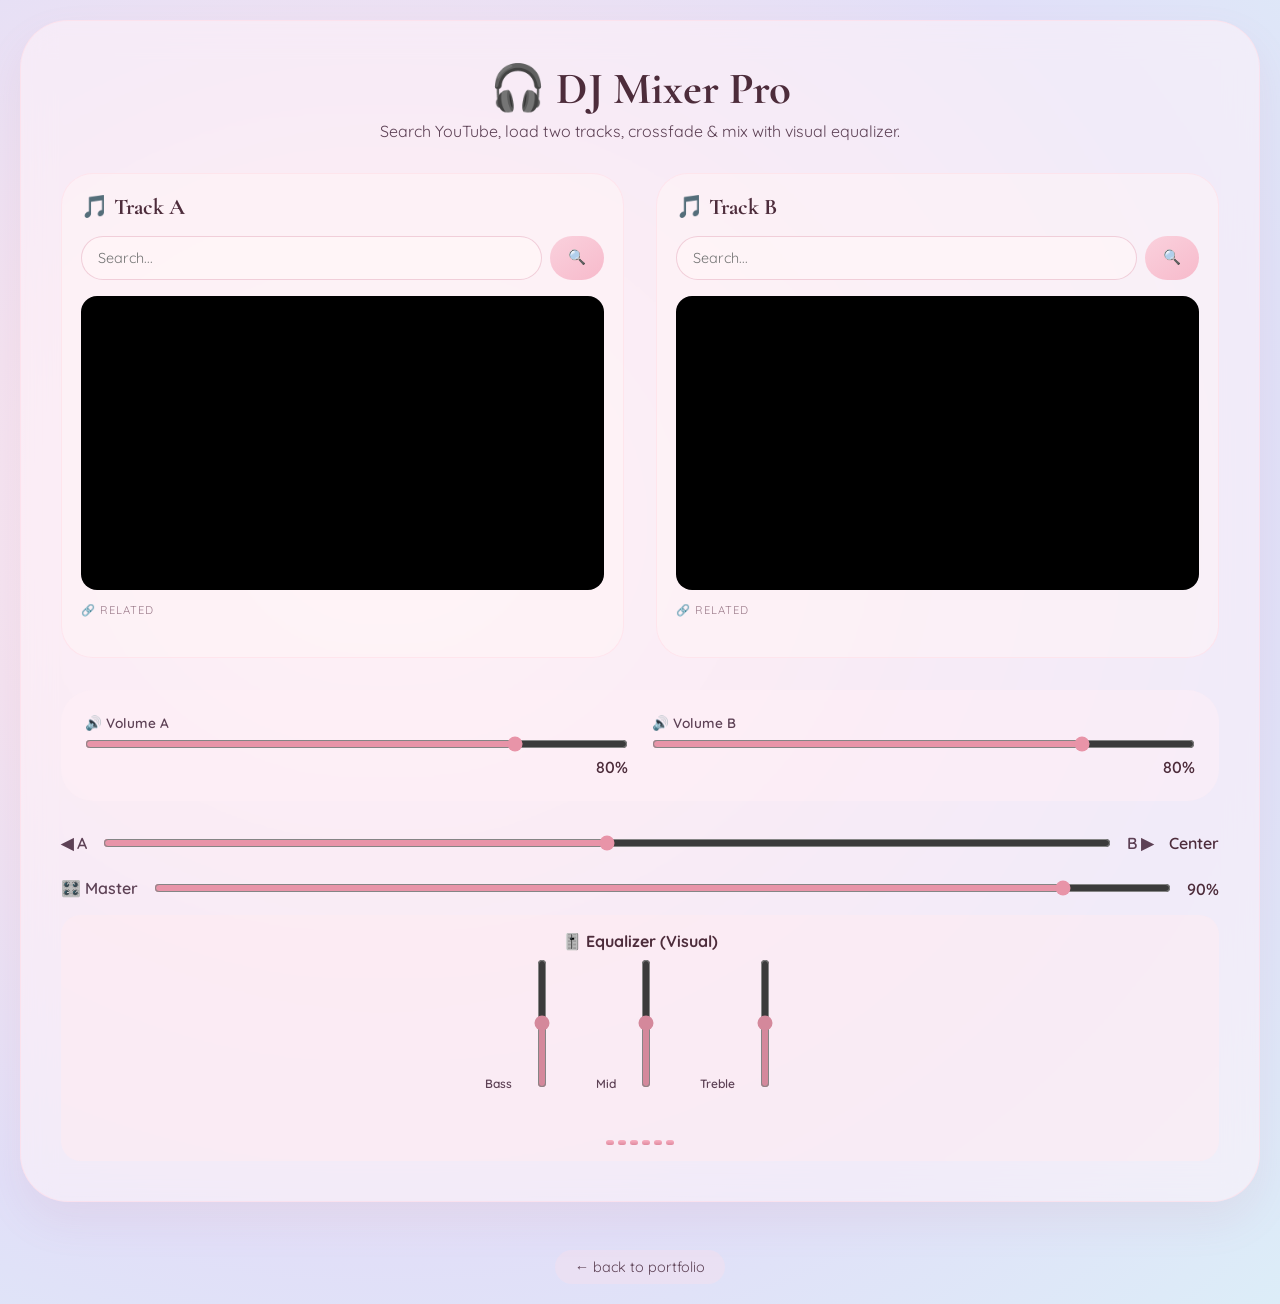
==== dj-mixer.html @ 62592d39 "Update dj-mixer.html" ====
<!DOCTYPE html>
<html lang="en">
<head>
    <meta charset="UTF-8">
    <meta name="viewport" content="width=device-width, initial-scale=1.0">
    <title>Shivam · DJ Mixer Pro</title>
    <link rel="preconnect" href="https://fonts.googleapis.com">
    <link rel="preconnect" href="https://fonts.gstatic.com" crossorigin>
    <link href="https://fonts.googleapis.com/css2?family=Cormorant+Garamond:ital,wght@0,400;0,500;0,600&family=Quicksand:wght@300;400;500;600;700&display=swap" rel="stylesheet">
    <style>
        :root {
            --text: #3a2330;
            --text-soft: #5d4155;
            --text-muted: #9b7b8a;
            --card-bg: rgba(255,245,250,0.55);
            --card-border: rgba(255,220,230,0.6);
            --font-serif: 'Cormorant Garamond', serif;
            --font-sans: 'Quicksand', sans-serif;
            --accent: #e894a8;
        }
        * { margin:0; padding:0; box-sizing:border-box; }
        body {
            font-family: var(--font-sans);
            background: radial-gradient(ellipse at 30% 40%, #ffeef4, #f3e2f0, #e1dff8, #dcedf8);
            min-height: 100vh;
            padding: 20px;
            display: flex;
            flex-direction: column;
            align-items: center;
            overflow-x: hidden;
        }
        .glass-card {
            background: var(--card-bg);
            border: 1px solid var(--card-border);
            backdrop-filter: blur(16px);
            -webkit-backdrop-filter: blur(16px);
            border-radius: 48px;
            box-shadow: 0 20px 40px rgba(200,130,150,0.1);
            padding: 2.5rem;
            width: 100%;
            max-width: 1300px;
            margin-bottom: 2rem;
        }
        h1 {
            font-family: var(--font-serif);
            font-size: 2.8rem;
            text-align: center;
            color: #4d2c3b;
            margin-bottom: 0.3rem;
        }
        .subtitle {
            text-align: center;
            color: var(--text-soft);
            margin-bottom: 2rem;
            font-size: 1rem;
        }

        .decks {
            display: grid;
            grid-template-columns: 1fr 1fr;
            gap: 2rem;
            margin-bottom: 2rem;
        }
        .deck {
            background: rgba(255,245,248,0.5);
            border: 1px solid rgba(255,220,230,0.6);
            border-radius: 32px;
            padding: 1.2rem;
            display: flex;
            flex-direction: column;
        }
        .deck h3 {
            font-family: var(--font-serif);
            font-size: 1.4rem;
            color: #4d2c3b;
            margin-bottom: 1rem;
        }

        .search-box {
            position: relative;
            display: flex;
            gap: 0.5rem;
            margin-bottom: 1rem;
        }
        .search-box input {
            flex: 1;
            padding: 12px 16px;
            border-radius: 30px;
            border: 1px solid rgba(220,150,170,0.4);
            background: rgba(255,245,248,0.7);
            font-family: var(--font-sans);
            font-size: 0.9rem;
            outline: none;
        }
        .search-box input:focus {
            border-color: var(--accent);
            box-shadow: 0 0 0 4px rgba(230,130,155,.1);
        }
        .btn-sm {
            padding: 12px 18px;
            border-radius: 30px;
            border: none;
            background: linear-gradient(145deg,#fad1dd,#f7bacb);
            color: #442433;
            font-family: var(--font-serif);
            font-weight: 500;
            font-size: 0.9rem;
            cursor: pointer;
            transition: 0.3s;
            white-space: nowrap;
        }
        .btn-sm:hover { background: linear-gradient(145deg,#fadce6,#f8c0d2); }

        .search-results {
            max-height: 300px;
            overflow-y: auto;
            background: rgba(255,250,252,0.9);
            border: 1px solid rgba(220,150,170,0.3);
            border-radius: 20px;
            margin-bottom: 1rem;
            display: none;
            padding: 0.5rem;
        }
        .result-item {
            display: flex;
            align-items: center;
            gap: 0.8rem;
            padding: 0.6rem;
            border-radius: 12px;
            cursor: pointer;
            transition: 0.2s;
        }
        .result-item:hover { background: rgba(255,210,225,0.5); }
        .result-item.active { background: rgba(255,180,200,0.4); border: 1px solid var(--accent); }
        .result-item img { width: 72px; height: 40px; border-radius: 8px; object-fit: cover; }
        .result-item .info { flex: 1; min-width: 0; }
        .result-item .title { font-size: 0.9rem; font-weight: 500; color: var(--text); white-space: nowrap; overflow: hidden; text-overflow: ellipsis; }
        .result-item .channel { font-size: 0.75rem; color: var(--text-muted); }

        .player-wrapper {
            position: relative;
            width: 100%;
            aspect-ratio: 16 / 9;
            border-radius: 16px;
            overflow: hidden;
            margin-bottom: 0.8rem;
            background: #000; /* placeholder while loading */
            min-height: 0; /* prevent flex blowout */
        }
        .player-wrapper iframe {
            width: 100%;
            height: 100%;
            border: none;
        }

        .related-label {
            font-size: 0.7rem;
            text-transform: uppercase;
            letter-spacing: 1px;
            color: var(--text-muted);
            margin-bottom: 0.3rem;
        }
        .related-scroll {
            display: flex;
            gap: 0.8rem;
            overflow-x: auto;
            padding-bottom: 0.5rem;
            margin-bottom: 0.5rem;
        }
        .related-item {
            flex: 0 0 auto;
            width: 100px;
            cursor: pointer;
            border-radius: 12px;
            overflow: hidden;
            background: rgba(255,245,248,0.6);
            border: 1px solid transparent;
            transition: 0.2s;
            text-align: center;
        }
        .related-item:hover { border-color: var(--accent); background: rgba(255,210,225,0.6); }
        .related-item img { width: 100%; height: 56px; object-fit: cover; }
        .related-item .rel-title {
            font-size: 0.7rem;
            font-weight: 500;
            color: var(--text);
            padding: 0.3rem;
            white-space: nowrap;
            overflow: hidden;
            text-overflow: ellipsis;
        }

        .controls-grid {
            display: grid;
            grid-template-columns: 1fr 1fr;
            gap: 1.5rem;
            background: rgba(255,240,245,0.5);
            border-radius: 32px;
            padding: 1.5rem;
            margin-bottom: 2rem;
        }
        .control-panel {
            display: flex;
            flex-direction: column;
            gap: 1rem;
        }
        .slider-group label {
            display: block;
            font-weight: 600;
            color: var(--text-soft);
            margin-bottom: 0.3rem;
            font-size: 0.85rem;
        }
        .slider-group input[type="range"] {
            width: 100%;
            accent-color: var(--accent);
        }
        .slider-value {
            font-weight: 600;
            color: #4d2c3b;
            text-align: right;
            margin-top: 0.1rem;
        }

        .crossfader-section {
            display: flex;
            align-items: center;
            gap: 1rem;
            margin: 1rem 0;
        }
        .crossfader-section span { font-weight: 600; color: var(--text-soft); }
        .crossfader-section input[type="range"] {
            flex: 1;
            accent-color: var(--accent);
        }

        .eq-section {
            background: rgba(255,235,240,0.5);
            border-radius: 20px;
            padding: 1rem;
            margin-top: 1rem;
        }
        .eq-sliders {
            display: flex;
            gap: 1.5rem;
            justify-content: center;
        }
        .eq-slider label {
            font-size: 0.75rem;
            font-weight: 600;
            color: var(--text-soft);
        }
        .eq-slider input {
            width: 60px;
            -webkit-appearance: slider-vertical;
            writing-mode: bt-lr;
            accent-color: #d4889b;
        }

        .visualizer {
            display: flex;
            justify-content: center;
            align-items: flex-end;
            gap: 4px;
            height: 40px;
            margin-top: 0.8rem;
        }
        .bar {
            width: 8px;
            background: linear-gradient(180deg, #f8b0c2, #e0899e);
            border-radius: 4px;
            transition: height 0.1s ease;
            height: 5px;
        }
        .visualizer.playing .bar {
            animation: bounce 0.8s ease-in-out infinite alternate;
        }
        .visualizer.playing .bar:nth-child(1) { animation-delay: 0s; }
        .visualizer.playing .bar:nth-child(2) { animation-delay: 0.1s; }
        .visualizer.playing .bar:nth-child(3) { animation-delay: 0.2s; }
        .visualizer.playing .bar:nth-child(4) { animation-delay: 0.3s; }
        .visualizer.playing .bar:nth-child(5) { animation-delay: 0.4s; }
        .visualizer.playing .bar:nth-child(6) { animation-delay: 0.5s; }

        @keyframes bounce {
            0% { height: 5px; }
            100% { height: 35px; }
        }

        .master-row {
            display: flex;
            align-items: center;
            gap: 1rem;
            margin-top: 1.5rem;
        }
        .master-row label { font-weight: 600; color: var(--text-soft); }
        .master-row input { flex: 1; accent-color: var(--accent); }

        .back-link {
            display: inline-block;
            margin-top: 1rem;
            color: var(--text-soft);
            text-decoration: none;
            font-size: 0.9rem;
            padding: 8px 20px;
            border-radius: 50px;
            background: rgba(255,220,230,.3);
            transition: 0.3s;
        }
        .back-link:hover { background: rgba(255,190,205,.5); color: #4d2c3b; }

        @media (max-width: 800px) {
            .decks { grid-template-columns: 1fr; }
            .controls-grid { grid-template-columns: 1fr; }
            .eq-sliders { flex-wrap: wrap; }
            .glass-card { padding: 1.5rem; }
            h1 { font-size: 2.2rem; }
        }
    </style>
</head>
<body>

    <div class="glass-card">
        <h1>🎧 DJ Mixer Pro</h1>
        <p class="subtitle">Search YouTube, load two tracks, crossfade &amp; mix with visual equalizer.</p>

        <!-- Decks -->
        <div class="decks">
            <!-- Deck A -->
            <div class="deck" id="deckA">
                <h3>🎵 Track A</h3>
                <div class="search-box">
                    <input type="text" id="searchA" placeholder="Search..." onkeydown="if(event.key==='Enter') search('A')">
                    <button class="btn-sm" onclick="search('A')">🔍</button>
                </div>
                <div class="search-results" id="resultsA"></div>
                <div class="player-wrapper" id="playerA"></div>
                <div class="related-label">🔗 Related</div>
                <div class="related-scroll" id="relatedA"></div>
            </div>

            <!-- Deck B -->
            <div class="deck" id="deckB">
                <h3>🎵 Track B</h3>
                <div class="search-box">
                    <input type="text" id="searchB" placeholder="Search..." onkeydown="if(event.key==='Enter') search('B')">
                    <button class="btn-sm" onclick="search('B')">🔍</button>
                </div>
                <div class="search-results" id="resultsB"></div>
                <div class="player-wrapper" id="playerB"></div>
                <div class="related-label">🔗 Related</div>
                <div class="related-scroll" id="relatedB"></div>
            </div>
        </div>

        <!-- Controls -->
        <div class="controls-grid">
            <div class="control-panel">
                <div class="slider-group">
                    <label>🔊 Volume A</label>
                    <input type="range" id="volA" min="0" max="100" value="80" oninput="updateAllVolumes()">
                    <div class="slider-value" id="volAVal">80%</div>
                </div>
            </div>
            <div class="control-panel">
                <div class="slider-group">
                    <label>🔊 Volume B</label>
                    <input type="range" id="volB" min="0" max="100" value="80" oninput="updateAllVolumes()">
                    <div class="slider-value" id="volBVal">80%</div>
                </div>
            </div>
        </div>

        <!-- Crossfader -->
        <div class="crossfader-section">
            <span>◀ A</span>
            <input type="range" id="crossfader" min="0" max="100" value="50" oninput="updateAllVolumes()">
            <span>B ▶</span>
            <div style="font-weight:600; color:#4d2c3b;" id="fadeLabel">Center</div>
        </div>

        <!-- Master -->
        <div class="master-row">
            <label>🎛️ Master</label>
            <input type="range" id="masterVol" min="0" max="100" value="90" oninput="updateAllVolumes()">
            <div class="slider-value" id="masterVal">90%</div>
        </div>

        <!-- Visual Equalizer -->
        <div class="eq-section">
            <h4 style="text-align:center; margin-bottom:0.5rem; color:#4d2c3b;">🎚️ Equalizer (Visual)</h4>
            <div class="eq-sliders">
                <div class="eq-slider"><label>Bass</label><input type="range" min="0" max="100" value="50"></div>
                <div class="eq-slider"><label>Mid</label><input type="range" min="0" max="100" value="50"></div>
                <div class="eq-slider"><label>Treble</label><input type="range" min="0" max="100" value="50"></div>
            </div>
            <div class="visualizer" id="visualizer">
                <div class="bar"></div><div class="bar"></div><div class="bar"></div>
                <div class="bar"></div><div class="bar"></div><div class="bar"></div>
            </div>
        </div>
    </div>

    <a href="portfolio.html" class="back-link">← back to portfolio</a>

    <!-- FIXED: Define onYouTubeIframeAPIReady BEFORE loading iframe API -->
    <script>
        let players = { A: null, B: null };
        let currentVideo = { A: null, B: null };
        let isPlaying = { A: false, B: false };

        function onYouTubeIframeAPIReady() {
            players.A = new YT.Player('playerA', {
                height: '100%', width: '100%',
                playerVars: { 'controls': 1, 'autoplay': 0 },
                events: { 'onStateChange': (e) => handleStateChange('A', e.data) }
            });
            players.B = new YT.Player('playerB', {
                height: '100%', width: '100%',
                playerVars: { 'controls': 1, 'autoplay': 0 },
                events: { 'onStateChange': (e) => handleStateChange('B', e.data) }
            });
            // Initial volume set after players ready
            setTimeout(() => updateAllVolumes(), 500);
        }

        function handleStateChange(side, state) {
            isPlaying[side] = (state === 1);
            updateVisualizer();
        }

        function updateVisualizer() {
            const viz = document.getElementById('visualizer');
            if (isPlaying.A || isPlaying.B) viz.classList.add('playing');
            else viz.classList.remove('playing');
        }

        // Search function
        async function search(side) {
            const query = document.getElementById('search' + side).value.trim();
            if (!query) return;
            const resultsDiv = document.getElementById('results' + side);
            resultsDiv.style.display = 'block';
            resultsDiv.innerHTML = '<div class="result-item"><div class="info"><div class="title">Searching...</div></div></div>';
            try {
                const res = await fetch(`/api/yt-search?action=search&query=${encodeURIComponent(query)}&maxResults=10`);
                const data = await res.json();
                if (data.error) {
                    resultsDiv.innerHTML = `<div class="result-item"><div class="info"><div class="title">⚠️ ${data.error}</div></div></div>`;
                    return;
                }
                renderResults(data.videos, resultsDiv, side);
            } catch (e) {
                resultsDiv.innerHTML = '<div class="result-item"><div class="info"><div class="title">Search failed.</div></div></div>';
            }
        }

        function renderResults(videos, container, side) {
            container.innerHTML = '';
            videos.forEach(video => {
                const item = document.createElement('div');
                item.className = 'result-item';
                item.innerHTML = `
                    <img src="${video.thumbnail}" alt="">
                    <div class="info">
                        <div class="title">${video.title}</div>
                        <div class="channel">${video.channel}</div>
                    </div>
                `;
                item.onclick = () => {
                    loadVideo(side, video.id, video.title);
                    container.querySelectorAll('.result-item').forEach(el => el.classList.remove('active'));
                    item.classList.add('active');
                };
                container.appendChild(item);
            });
            // Auto-select removed – user now clicks manually
        }

        function loadVideo(side, videoId, title) {
            currentVideo[side] = videoId;
            if (players[side] && players[side].loadVideoById) {
                players[side].loadVideoById(videoId);
            }
            // Hide search results after selection
            document.getElementById('results' + side).style.display = 'none';
            fetchRelated(side, videoId);
        }

        async function fetchRelated(side, videoId) {
            const relatedDiv = document.getElementById('related' + side);
            relatedDiv.innerHTML = '<div class="related-item"><div class="rel-title">Loading...</div></div>';
            try {
                const res = await fetch(`/api/yt-search?action=related&relatedTo=${videoId}&maxResults=8`);
                const data = await res.json();
                if (data.error || !data.videos) {
                    relatedDiv.innerHTML = '';
                    return;
                }
                renderRelated(data.videos, relatedDiv, side);
            } catch (e) {
                relatedDiv.innerHTML = '';
            }
        }

        function renderRelated(videos, container, side) {
            container.innerHTML = '';
            videos.forEach(video => {
                const rel = document.createElement('div');
                rel.className = 'related-item';
                rel.innerHTML = `
                    <img src="${video.thumbnail}" alt="">
                    <div class="rel-title">${video.title}</div>
                `;
                rel.onclick = () => loadVideo(side, video.id, video.title);
                container.appendChild(rel);
            });
        }

        function updateAllVolumes() {
            const volA = parseInt(document.getElementById('volA').value) || 80;
            const volB = parseInt(document.getElementById('volB').value) || 80;
            const cross = parseInt(document.getElementById('crossfader').value) || 50;
            const master = parseInt(document.getElementById('masterVol').value) || 90;

            const leftFactor = (100 - cross) / 100;
            const rightFactor = cross / 100;

            const effectiveA = Math.round(volA * leftFactor * master / 100);
            const effectiveB = Math.round(volB * rightFactor * master / 100);

            // Set volumes (with null safety)
            if (players.A && typeof players.A.setVolume === 'function') players.A.setVolume(effectiveA);
            if (players.B && typeof players.B.setVolume === 'function') players.B.setVolume(effectiveB);

            // Update displays: show original slider value, not effective
            document.getElementById('volAVal').textContent = volA + '%';
            document.getElementById('volBVal').textContent = volB + '%';
            document.getElementById('masterVal').textContent = master + '%';

            const fadeLabel = document.getElementById('fadeLabel');
            if (cross < 30) fadeLabel.textContent = 'Track A ⬆️';
            else if (cross > 70) fadeLabel.textContent = 'Track B ⬆️';
            else fadeLabel.textContent = 'Center';
        }

        // Safety: call once after full page load too
        window.addEventListener('load', () => {
            updateAllVolumes();
        });
    </script>

    <!-- Now load YouTube IFrame API (after defining callback) -->
    <script src="https://www.youtube.com/iframe_api"></script>
</body>
</html>
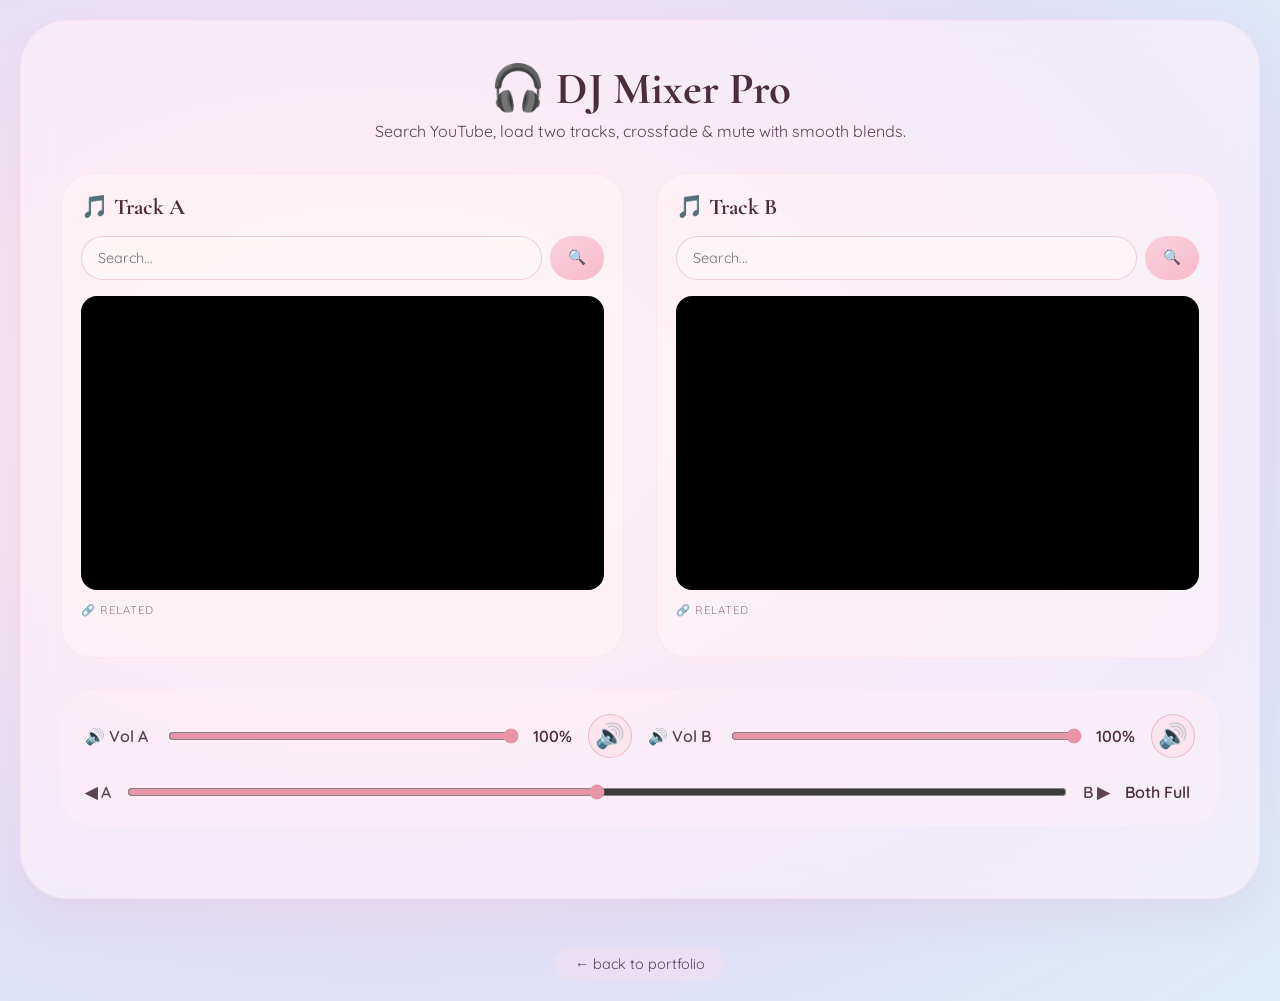
==== commit 87e248e5: "Update dj-mixer.html" ====
--- a/dj-mixer.html
+++ b/dj-mixer.html
@@ -144,8 +144,8 @@
             border-radius: 16px;
             overflow: hidden;
             margin-bottom: 0.8rem;
-            background: #000; /* placeholder while loading */
-            min-height: 0; /* prevent flex blowout */
+            background: #000;
+            min-height: 0;
         }
         .player-wrapper iframe {
             width: 100%;
@@ -190,111 +190,76 @@
             text-overflow: ellipsis;
         }
 
-        .controls-grid {
-            display: grid;
-            grid-template-columns: 1fr 1fr;
+        .controls-section {
+            display: flex;
+            flex-direction: column;
             gap: 1.5rem;
             background: rgba(255,240,245,0.5);
             border-radius: 32px;
             padding: 1.5rem;
             margin-bottom: 2rem;
         }
-        .control-panel {
-            display: flex;
-            flex-direction: column;
+        .volume-mute-row {
+            display: flex;
+            justify-content: space-between;
+            align-items: center;
             gap: 1rem;
         }
-        .slider-group label {
-            display: block;
+        .vol-group {
+            display: flex;
+            align-items: center;
+            gap: 0.8rem;
+            flex: 1;
+        }
+        .vol-group label {
             font-weight: 600;
             color: var(--text-soft);
-            margin-bottom: 0.3rem;
-            font-size: 0.85rem;
-        }
-        .slider-group input[type="range"] {
-            width: 100%;
+            min-width: 70px;
+        }
+        .vol-group input[type="range"] {
+            flex: 1;
             accent-color: var(--accent);
         }
-        .slider-value {
+        .vol-group .slider-value {
             font-weight: 600;
             color: #4d2c3b;
+            min-width: 40px;
             text-align: right;
-            margin-top: 0.1rem;
+        }
+        .mute-btn {
+            background: rgba(255,220,230,0.5);
+            border: 1px solid rgba(220,150,170,0.5);
+            border-radius: 50%;
+            width: 44px;
+            height: 44px;
+            font-size: 1.5rem;
+            cursor: pointer;
+            transition: 0.3s;
+            display: flex;
+            align-items: center;
+            justify-content: center;
+            padding: 0;
+        }
+        .mute-btn.muted {
+            background: rgba(200,150,150,0.5);
+            border-color: #c44;
         }
 
         .crossfader-section {
             display: flex;
             align-items: center;
             gap: 1rem;
-            margin: 1rem 0;
         }
         .crossfader-section span { font-weight: 600; color: var(--text-soft); }
         .crossfader-section input[type="range"] {
             flex: 1;
             accent-color: var(--accent);
         }
-
-        .eq-section {
-            background: rgba(255,235,240,0.5);
-            border-radius: 20px;
-            padding: 1rem;
-            margin-top: 1rem;
-        }
-        .eq-sliders {
-            display: flex;
-            gap: 1.5rem;
-            justify-content: center;
-        }
-        .eq-slider label {
-            font-size: 0.75rem;
+        .crossfader-section .fade-label {
             font-weight: 600;
-            color: var(--text-soft);
-        }
-        .eq-slider input {
-            width: 60px;
-            -webkit-appearance: slider-vertical;
-            writing-mode: bt-lr;
-            accent-color: #d4889b;
-        }
-
-        .visualizer {
-            display: flex;
-            justify-content: center;
-            align-items: flex-end;
-            gap: 4px;
-            height: 40px;
-            margin-top: 0.8rem;
-        }
-        .bar {
-            width: 8px;
-            background: linear-gradient(180deg, #f8b0c2, #e0899e);
-            border-radius: 4px;
-            transition: height 0.1s ease;
-            height: 5px;
-        }
-        .visualizer.playing .bar {
-            animation: bounce 0.8s ease-in-out infinite alternate;
-        }
-        .visualizer.playing .bar:nth-child(1) { animation-delay: 0s; }
-        .visualizer.playing .bar:nth-child(2) { animation-delay: 0.1s; }
-        .visualizer.playing .bar:nth-child(3) { animation-delay: 0.2s; }
-        .visualizer.playing .bar:nth-child(4) { animation-delay: 0.3s; }
-        .visualizer.playing .bar:nth-child(5) { animation-delay: 0.4s; }
-        .visualizer.playing .bar:nth-child(6) { animation-delay: 0.5s; }
-
-        @keyframes bounce {
-            0% { height: 5px; }
-            100% { height: 35px; }
-        }
-
-        .master-row {
-            display: flex;
-            align-items: center;
-            gap: 1rem;
-            margin-top: 1.5rem;
-        }
-        .master-row label { font-weight: 600; color: var(--text-soft); }
-        .master-row input { flex: 1; accent-color: var(--accent); }
+            color: #4d2c3b;
+            min-width: 70px;
+        }
 
         .back-link {
             display: inline-block;
@@ -311,8 +276,7 @@
 
         @media (max-width: 800px) {
             .decks { grid-template-columns: 1fr; }
-            .controls-grid { grid-template-columns: 1fr; }
-            .eq-sliders { flex-wrap: wrap; }
+            .volume-mute-row { flex-direction: column; }
             .glass-card { padding: 1.5rem; }
             h1 { font-size: 2.2rem; }
         }
@@ -322,7 +286,7 @@
 
     <div class="glass-card">
         <h1>🎧 DJ Mixer Pro</h1>
-        <p class="subtitle">Search YouTube, load two tracks, crossfade &amp; mix with visual equalizer.</p>
+        <p class="subtitle">Search YouTube, load two tracks, crossfade &amp; mute with smooth blends.</p>
 
         <!-- Decks -->
         <div class="decks">
@@ -354,88 +318,112 @@
         </div>
 
         <!-- Controls -->
-        <div class="controls-grid">
-            <div class="control-panel">
-                <div class="slider-group">
-                    <label>🔊 Volume A</label>
-                    <input type="range" id="volA" min="0" max="100" value="80" oninput="updateAllVolumes()">
-                    <div class="slider-value" id="volAVal">80%</div>
+        <div class="controls-section">
+            <!-- Volume + Mute Row -->
+            <div class="volume-mute-row">
+                <div class="vol-group">
+                    <label>🔊 Vol A</label>
+                    <input type="range" id="volA" min="0" max="100" value="100" oninput="updateAllVolumes()">
+                    <span class="slider-value" id="volAVal">100%</span>
                 </div>
+                <button class="mute-btn" id="muteABtn" onclick="toggleMute('A')">🔊</button>
+                <div class="vol-group">
+                    <label>🔊 Vol B</label>
+                    <input type="range" id="volB" min="0" max="100" value="100" oninput="updateAllVolumes()">
+                    <span class="slider-value" id="volBVal">100%</span>
+                </div>
+                <button class="mute-btn" id="muteBBtn" onclick="toggleMute('B')">🔊</button>
             </div>
-            <div class="control-panel">
-                <div class="slider-group">
-                    <label>🔊 Volume B</label>
-                    <input type="range" id="volB" min="0" max="100" value="80" oninput="updateAllVolumes()">
-                    <div class="slider-value" id="volBVal">80%</div>
-                </div>
-            </div>
-        </div>
-
-        <!-- Crossfader -->
-        <div class="crossfader-section">
-            <span>◀ A</span>
-            <input type="range" id="crossfader" min="0" max="100" value="50" oninput="updateAllVolumes()">
-            <span>B ▶</span>
-            <div style="font-weight:600; color:#4d2c3b;" id="fadeLabel">Center</div>
-        </div>
-
-        <!-- Master -->
-        <div class="master-row">
-            <label>🎛️ Master</label>
-            <input type="range" id="masterVol" min="0" max="100" value="90" oninput="updateAllVolumes()">
-            <div class="slider-value" id="masterVal">90%</div>
-        </div>
-
-        <!-- Visual Equalizer -->
-        <div class="eq-section">
-            <h4 style="text-align:center; margin-bottom:0.5rem; color:#4d2c3b;">🎚️ Equalizer (Visual)</h4>
-            <div class="eq-sliders">
-                <div class="eq-slider"><label>Bass</label><input type="range" min="0" max="100" value="50"></div>
-                <div class="eq-slider"><label>Mid</label><input type="range" min="0" max="100" value="50"></div>
-                <div class="eq-slider"><label>Treble</label><input type="range" min="0" max="100" value="50"></div>
-            </div>
-            <div class="visualizer" id="visualizer">
-                <div class="bar"></div><div class="bar"></div><div class="bar"></div>
-                <div class="bar"></div><div class="bar"></div><div class="bar"></div>
+
+            <!-- Crossfader -->
+            <div class="crossfader-section">
+                <span>◀ A</span>
+                <input type="range" id="crossfader" min="0" max="100" value="50" oninput="updateAllVolumes()">
+                <span>B ▶</span>
+                <span class="fade-label" id="fadeLabel">Center</span>
             </div>
         </div>
     </div>
 
     <a href="portfolio.html" class="back-link">← back to portfolio</a>
 
-    <!-- FIXED: Define onYouTubeIframeAPIReady BEFORE loading iframe API -->
     <script>
         let players = { A: null, B: null };
         let currentVideo = { A: null, B: null };
-        let isPlaying = { A: false, B: false };
+        let muted = { A: false, B: false };
+        let prevVolume = { A: 100, B: 100 }; // before mute
 
         function onYouTubeIframeAPIReady() {
             players.A = new YT.Player('playerA', {
                 height: '100%', width: '100%',
-                playerVars: { 'controls': 1, 'autoplay': 0 },
-                events: { 'onStateChange': (e) => handleStateChange('A', e.data) }
+                playerVars: { 'controls': 1, 'autoplay': 0 }
             });
             players.B = new YT.Player('playerB', {
                 height: '100%', width: '100%',
-                playerVars: { 'controls': 1, 'autoplay': 0 },
-                events: { 'onStateChange': (e) => handleStateChange('B', e.data) }
+                playerVars: { 'controls': 1, 'autoplay': 0 }
             });
-            // Initial volume set after players ready
             setTimeout(() => updateAllVolumes(), 500);
         }
 
-        function handleStateChange(side, state) {
-            isPlaying[side] = (state === 1);
-            updateVisualizer();
-        }
-
-        function updateVisualizer() {
-            const viz = document.getElementById('visualizer');
-            if (isPlaying.A || isPlaying.B) viz.classList.add('playing');
-            else viz.classList.remove('playing');
-        }
-
-        // Search function
+        function toggleMute(side) {
+            muted[side] = !muted[side];
+            const btn = document.getElementById('mute' + side + 'Btn');
+            if (muted[side]) {
+                btn.textContent = '🔇';
+                btn.classList.add('muted');
+            } else {
+                btn.textContent = '🔊';
+                btn.classList.remove('muted');
+            }
+            updateAllVolumes();
+        }
+
+        // DJ-style crossfade: center = both full; left = A full, B off; right = B full, A off
+        function calculateCrossfadeVolumes() {
+            const volA = parseInt(document.getElementById('volA').value) || 100;
+            const volB = parseInt(document.getElementById('volB').value) || 100;
+            const cross = parseInt(document.getElementById('crossfader').value) || 50;
+
+            let leftGain, rightGain;
+            if (cross <= 50) {
+                // left side: A full volume, B fades in
+                leftGain = 1;
+                rightGain = cross / 50; // 0 at 0, 1 at 50
+            } else {
+                // right side: B full volume, A fades out
+                leftGain = 1 - (cross - 50) / 50;
+                rightGain = 1;
+            }
+
+            const effectiveA = volA * leftGain;
+            const effectiveB = volB * rightGain;
+
+            return { effectiveA, effectiveB, cross };
+        }
+
+        function updateAllVolumes() {
+            const { effectiveA, effectiveB, cross } = calculateCrossfadeVolumes();
+
+            // Apply mute overrides
+            const finalA = muted.A ? 0 : effectiveA;
+            const finalB = muted.B ? 0 : effectiveB;
+
+            if (players.A && typeof players.A.setVolume === 'function') players.A.setVolume(finalA);
+            if (players.B && typeof players.B.setVolume === 'function') players.B.setVolume(finalB);
+
+            // Update displays
+            document.getElementById('volAVal').textContent = muted.A ? 'MUTED' : (document.getElementById('volA').value + '%');
+            document.getElementById('volBVal').textContent = muted.B ? 'MUTED' : (document.getElementById('volB').value + '%');
+
+            const fadeLabel = document.getElementById('fadeLabel');
+            if (cross <= 5) fadeLabel.textContent = 'Track A Only';
+            else if (cross >= 95) fadeLabel.textContent = 'Track B Only';
+            else if (cross >= 45 && cross <= 55) fadeLabel.textContent = 'Both Full';
+            else if (cross < 50) fadeLabel.textContent = `A > B (${cross}%)`;
+            else fadeLabel.textContent = `B > A (${cross}%)`;
+        }
+
+        // search functions unchanged but adjust auto-select behavior removed
         async function search(side) {
             const query = document.getElementById('search' + side).value.trim();
             if (!query) return;
@@ -447,6 +435,10 @@
                 const data = await res.json();
                 if (data.error) {
                     resultsDiv.innerHTML = `<div class="result-item"><div class="info"><div class="title">⚠️ ${data.error}</div></div></div>`;
+                    return;
+                }
+                if (!data.videos || data.videos.length === 0) {
+                    resultsDiv.innerHTML = '<div class="result-item"><div class="info"><div class="title">No results found</div></div></div>';
                     return;
                 }
                 renderResults(data.videos, resultsDiv, side);
@@ -474,7 +466,6 @@
                 };
                 container.appendChild(item);
             });
-            // Auto-select removed – user now clicks manually
         }
 
         function loadVideo(side, videoId, title) {
@@ -482,7 +473,6 @@
             if (players[side] && players[side].loadVideoById) {
                 players[side].loadVideoById(videoId);
             }
-            // Hide search results after selection
             document.getElementById('results' + side).style.display = 'none';
             fetchRelated(side, videoId);
         }
@@ -493,13 +483,13 @@
             try {
                 const res = await fetch(`/api/yt-search?action=related&relatedTo=${videoId}&maxResults=8`);
                 const data = await res.json();
-                if (data.error || !data.videos) {
-                    relatedDiv.innerHTML = '';
+                if (data.error || !data.videos || data.videos.length === 0) {
+                    relatedDiv.innerHTML = '<div class="related-item"><div class="rel-title">No related videos</div></div>';
                     return;
                 }
                 renderRelated(data.videos, relatedDiv, side);
             } catch (e) {
-                relatedDiv.innerHTML = '';
+                relatedDiv.innerHTML = '<div class="related-item"><div class="rel-title">Failed to load</div></div>';
             }
         }
 
@@ -517,40 +507,9 @@
             });
         }
 
-        function updateAllVolumes() {
-            const volA = parseInt(document.getElementById('volA').value) || 80;
-            const volB = parseInt(document.getElementById('volB').value) || 80;
-            const cross = parseInt(document.getElementById('crossfader').value) || 50;
-            const master = parseInt(document.getElementById('masterVol').value) || 90;
-
-            const leftFactor = (100 - cross) / 100;
-            const rightFactor = cross / 100;
-
-            const effectiveA = Math.round(volA * leftFactor * master / 100);
-            const effectiveB = Math.round(volB * rightFactor * master / 100);
-
-            // Set volumes (with null safety)
-            if (players.A && typeof players.A.setVolume === 'function') players.A.setVolume(effectiveA);
-            if (players.B && typeof players.B.setVolume === 'function') players.B.setVolume(effectiveB);
-
-            // Update displays: show original slider value, not effective
-            document.getElementById('volAVal').textContent = volA + '%';
-            document.getElementById('volBVal').textContent = volB + '%';
-            document.getElementById('masterVal').textContent = master + '%';
-
-            const fadeLabel = document.getElementById('fadeLabel');
-            if (cross < 30) fadeLabel.textContent = 'Track A ⬆️';
-            else if (cross > 70) fadeLabel.textContent = 'Track B ⬆️';
-            else fadeLabel.textContent = 'Center';
-        }
-
-        // Safety: call once after full page load too
-        window.addEventListener('load', () => {
-            updateAllVolumes();
-        });
+        window.addEventListener('load', () => updateAllVolumes());
     </script>
 
-    <!-- Now load YouTube IFrame API (after defining callback) -->
     <script src="https://www.youtube.com/iframe_api"></script>
 </body>
 </html>
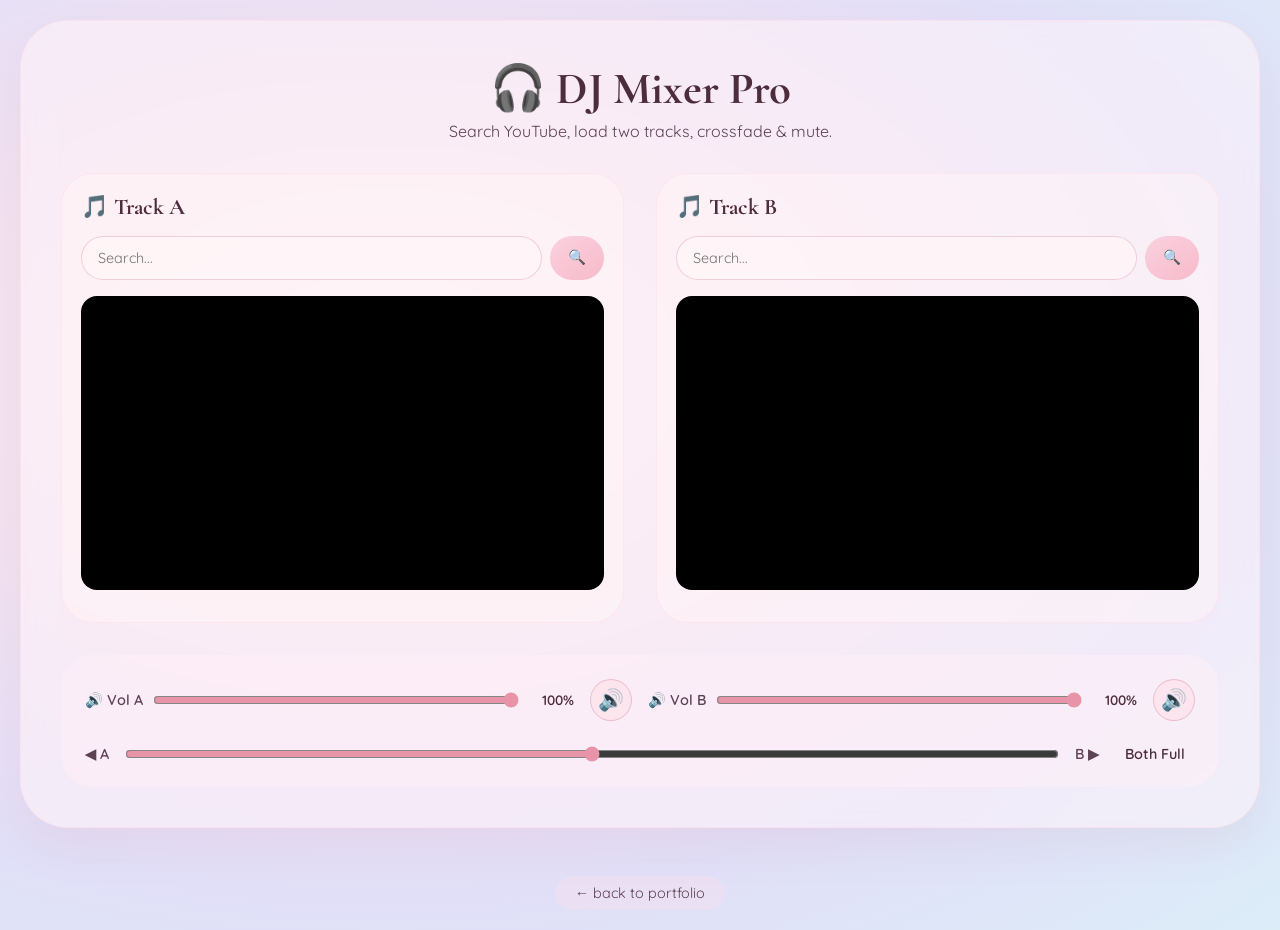
==== commit 4cba828f: "Update dj-mixer.html" ====
--- a/dj-mixer.html
+++ b/dj-mixer.html
@@ -153,43 +153,7 @@
             border: none;
         }
 
-        .related-label {
-            font-size: 0.7rem;
-            text-transform: uppercase;
-            letter-spacing: 1px;
-            color: var(--text-muted);
-            margin-bottom: 0.3rem;
-        }
-        .related-scroll {
-            display: flex;
-            gap: 0.8rem;
-            overflow-x: auto;
-            padding-bottom: 0.5rem;
-            margin-bottom: 0.5rem;
-        }
-        .related-item {
-            flex: 0 0 auto;
-            width: 100px;
-            cursor: pointer;
-            border-radius: 12px;
-            overflow: hidden;
-            background: rgba(255,245,248,0.6);
-            border: 1px solid transparent;
-            transition: 0.2s;
-            text-align: center;
-        }
-        .related-item:hover { border-color: var(--accent); background: rgba(255,210,225,0.6); }
-        .related-item img { width: 100%; height: 56px; object-fit: cover; }
-        .related-item .rel-title {
-            font-size: 0.7rem;
-            font-weight: 500;
-            color: var(--text);
-            padding: 0.3rem;
-            white-space: nowrap;
-            overflow: hidden;
-            text-overflow: ellipsis;
-        }
-
+        /* ========== CONTROLS ========== */
         .controls-section {
             display: flex;
             flex-direction: column;
@@ -197,24 +161,27 @@
             background: rgba(255,240,245,0.5);
             border-radius: 32px;
             padding: 1.5rem;
-            margin-bottom: 2rem;
-        }
+        }
+
         .volume-mute-row {
             display: flex;
             justify-content: space-between;
             align-items: center;
             gap: 1rem;
+            flex-wrap: wrap;
         }
         .vol-group {
             display: flex;
             align-items: center;
-            gap: 0.8rem;
+            gap: 0.6rem;
             flex: 1;
+            min-width: 180px;
         }
         .vol-group label {
             font-weight: 600;
             color: var(--text-soft);
-            min-width: 70px;
+            font-size: 0.9rem;
+            white-space: nowrap;
         }
         .vol-group input[type="range"] {
             flex: 1;
@@ -223,34 +190,41 @@
         .vol-group .slider-value {
             font-weight: 600;
             color: #4d2c3b;
-            min-width: 40px;
+            min-width: 45px;
             text-align: right;
+            font-size: 0.85rem;
         }
         .mute-btn {
             background: rgba(255,220,230,0.5);
             border: 1px solid rgba(220,150,170,0.5);
             border-radius: 50%;
-            width: 44px;
-            height: 44px;
-            font-size: 1.5rem;
+            width: 42px;
+            height: 42px;
+            font-size: 1.3rem;
             cursor: pointer;
             transition: 0.3s;
             display: flex;
             align-items: center;
             justify-content: center;
             padding: 0;
+            flex-shrink: 0;
         }
         .mute-btn.muted {
             background: rgba(200,150,150,0.5);
             border-color: #c44;
         }
 
+        /* Crossfader */
         .crossfader-section {
             display: flex;
             align-items: center;
             gap: 1rem;
         }
-        .crossfader-section span { font-weight: 600; color: var(--text-soft); }
+        .crossfader-section span {
+            font-weight: 600;
+            color: var(--text-soft);
+            font-size: 0.9rem;
+        }
         .crossfader-section input[type="range"] {
             flex: 1;
             accent-color: var(--accent);
@@ -258,7 +232,9 @@
         .crossfader-section .fade-label {
             font-weight: 600;
             color: #4d2c3b;
-            min-width: 70px;
+            min-width: 80px;
+            text-align: center;
+            font-size: 0.9rem;
         }
 
         .back-link {
@@ -276,7 +252,8 @@
 
         @media (max-width: 800px) {
             .decks { grid-template-columns: 1fr; }
-            .volume-mute-row { flex-direction: column; }
+            .volume-mute-row { flex-direction: column; align-items: stretch; }
+            .vol-group { min-width: auto; }
             .glass-card { padding: 1.5rem; }
             h1 { font-size: 2.2rem; }
         }
@@ -286,12 +263,12 @@
 
     <div class="glass-card">
         <h1>🎧 DJ Mixer Pro</h1>
-        <p class="subtitle">Search YouTube, load two tracks, crossfade &amp; mute with smooth blends.</p>
+        <p class="subtitle">Search YouTube, load two tracks, crossfade &amp; mute.</p>
 
         <!-- Decks -->
         <div class="decks">
             <!-- Deck A -->
-            <div class="deck" id="deckA">
+            <div class="deck">
                 <h3>🎵 Track A</h3>
                 <div class="search-box">
                     <input type="text" id="searchA" placeholder="Search..." onkeydown="if(event.key==='Enter') search('A')">
@@ -299,12 +276,10 @@
                 </div>
                 <div class="search-results" id="resultsA"></div>
                 <div class="player-wrapper" id="playerA"></div>
-                <div class="related-label">🔗 Related</div>
-                <div class="related-scroll" id="relatedA"></div>
             </div>
 
             <!-- Deck B -->
-            <div class="deck" id="deckB">
+            <div class="deck">
                 <h3>🎵 Track B</h3>
                 <div class="search-box">
                     <input type="text" id="searchB" placeholder="Search..." onkeydown="if(event.key==='Enter') search('B')">
@@ -312,8 +287,6 @@
                 </div>
                 <div class="search-results" id="resultsB"></div>
                 <div class="player-wrapper" id="playerB"></div>
-                <div class="related-label">🔗 Related</div>
-                <div class="related-scroll" id="relatedB"></div>
             </div>
         </div>
 
@@ -327,6 +300,7 @@
                     <span class="slider-value" id="volAVal">100%</span>
                 </div>
                 <button class="mute-btn" id="muteABtn" onclick="toggleMute('A')">🔊</button>
+
                 <div class="vol-group">
                     <label>🔊 Vol B</label>
                     <input type="range" id="volB" min="0" max="100" value="100" oninput="updateAllVolumes()">
@@ -351,7 +325,6 @@
         let players = { A: null, B: null };
         let currentVideo = { A: null, B: null };
         let muted = { A: false, B: false };
-        let prevVolume = { A: 100, B: 100 }; // before mute
 
         function onYouTubeIframeAPIReady() {
             players.A = new YT.Player('playerA', {
@@ -378,19 +351,21 @@
             updateAllVolumes();
         }
 
-        // DJ-style crossfade: center = both full; left = A full, B off; right = B full, A off
+        // Fresh Crossfade Logic:
+        // Leftmost = Only A (full), Rightmost = Only B (full), Center = Both Full
         function calculateCrossfadeVolumes() {
             const volA = parseInt(document.getElementById('volA').value) || 100;
             const volB = parseInt(document.getElementById('volB').value) || 100;
             const cross = parseInt(document.getElementById('crossfader').value) || 50;
 
             let leftGain, rightGain;
+
             if (cross <= 50) {
-                // left side: A full volume, B fades in
+                // Left side: A full, B fades from 0 to full
                 leftGain = 1;
-                rightGain = cross / 50; // 0 at 0, 1 at 50
+                rightGain = cross / 50;
             } else {
-                // right side: B full volume, A fades out
+                // Right side: B full, A fades from full to 0
                 leftGain = 1 - (cross - 50) / 50;
                 rightGain = 1;
             }
@@ -404,7 +379,6 @@
         function updateAllVolumes() {
             const { effectiveA, effectiveB, cross } = calculateCrossfadeVolumes();
 
-            // Apply mute overrides
             const finalA = muted.A ? 0 : effectiveA;
             const finalB = muted.B ? 0 : effectiveB;
 
@@ -415,15 +389,16 @@
             document.getElementById('volAVal').textContent = muted.A ? 'MUTED' : (document.getElementById('volA').value + '%');
             document.getElementById('volBVal').textContent = muted.B ? 'MUTED' : (document.getElementById('volB').value + '%');
 
+            // Friendly label
             const fadeLabel = document.getElementById('fadeLabel');
-            if (cross <= 5) fadeLabel.textContent = 'Track A Only';
-            else if (cross >= 95) fadeLabel.textContent = 'Track B Only';
-            else if (cross >= 45 && cross <= 55) fadeLabel.textContent = 'Both Full';
-            else if (cross < 50) fadeLabel.textContent = `A > B (${cross}%)`;
-            else fadeLabel.textContent = `B > A (${cross}%)`;
-        }
-
-        // search functions unchanged but adjust auto-select behavior removed
+            if (cross <= 3) fadeLabel.textContent = 'Track A Only';
+            else if (cross >= 97) fadeLabel.textContent = 'Track B Only';
+            else if (cross >= 47 && cross <= 53) fadeLabel.textContent = 'Both Full';
+            else if (cross < 50) fadeLabel.textContent = 'A > B';
+            else fadeLabel.textContent = 'B > A';
+        }
+
+        // Search
         async function search(side) {
             const query = document.getElementById('search' + side).value.trim();
             if (!query) return;
@@ -460,7 +435,7 @@
                     </div>
                 `;
                 item.onclick = () => {
-                    loadVideo(side, video.id, video.title);
+                    loadVideo(side, video.id);
                     container.querySelectorAll('.result-item').forEach(el => el.classList.remove('active'));
                     item.classList.add('active');
                 };
@@ -468,43 +443,12 @@
             });
         }
 
-        function loadVideo(side, videoId, title) {
+        function loadVideo(side, videoId) {
             currentVideo[side] = videoId;
             if (players[side] && players[side].loadVideoById) {
                 players[side].loadVideoById(videoId);
             }
             document.getElementById('results' + side).style.display = 'none';
-            fetchRelated(side, videoId);
-        }
-
-        async function fetchRelated(side, videoId) {
-            const relatedDiv = document.getElementById('related' + side);
-            relatedDiv.innerHTML = '<div class="related-item"><div class="rel-title">Loading...</div></div>';
-            try {
-                const res = await fetch(`/api/yt-search?action=related&relatedTo=${videoId}&maxResults=8`);
-                const data = await res.json();
-                if (data.error || !data.videos || data.videos.length === 0) {
-                    relatedDiv.innerHTML = '<div class="related-item"><div class="rel-title">No related videos</div></div>';
-                    return;
-                }
-                renderRelated(data.videos, relatedDiv, side);
-            } catch (e) {
-                relatedDiv.innerHTML = '<div class="related-item"><div class="rel-title">Failed to load</div></div>';
-            }
-        }
-
-        function renderRelated(videos, container, side) {
-            container.innerHTML = '';
-            videos.forEach(video => {
-                const rel = document.createElement('div');
-                rel.className = 'related-item';
-                rel.innerHTML = `
-                    <img src="${video.thumbnail}" alt="">
-                    <div class="rel-title">${video.title}</div>
-                `;
-                rel.onclick = () => loadVideo(side, video.id, video.title);
-                container.appendChild(rel);
-            });
         }
 
         window.addEventListener('load', () => updateAllVolumes());
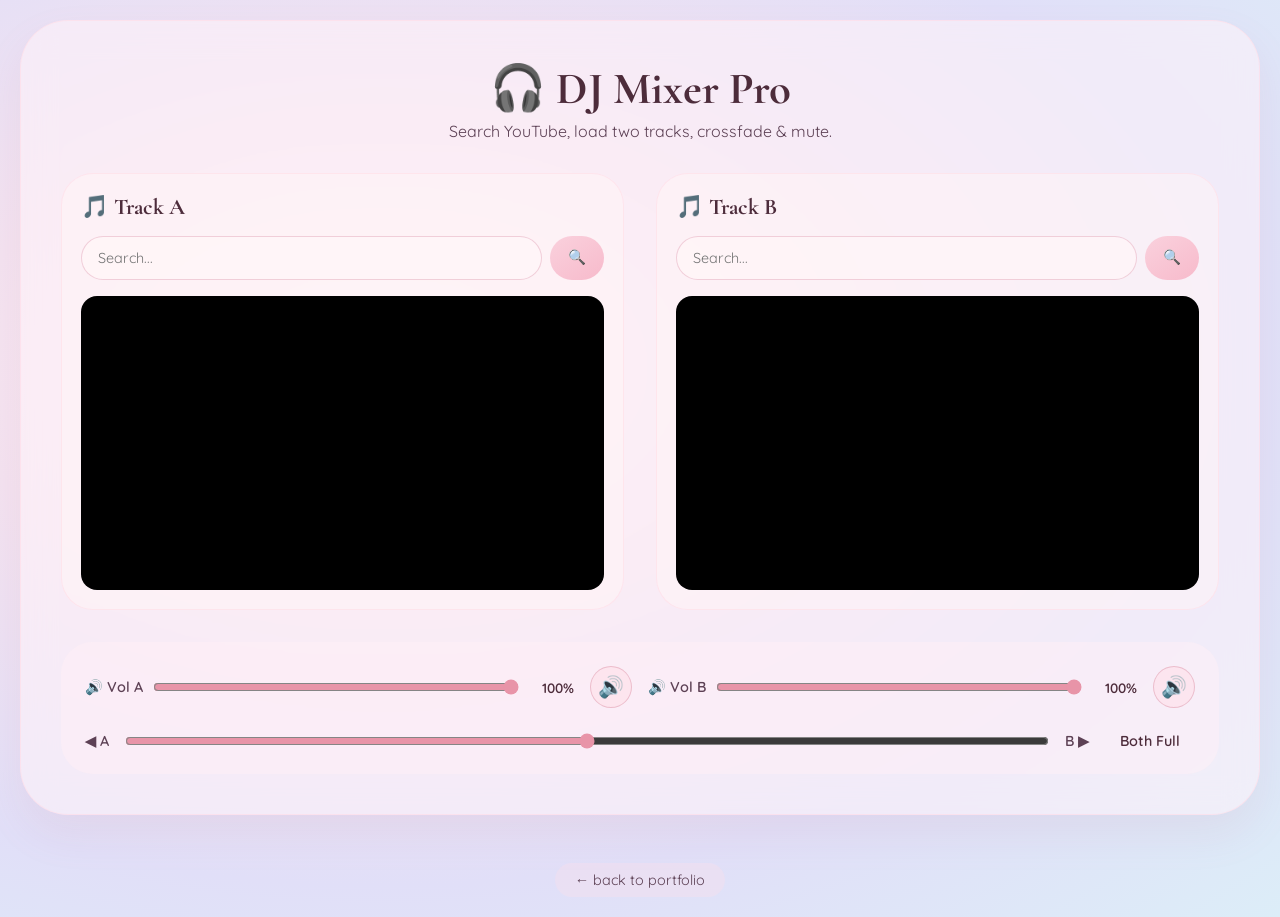
==== commit 0cbc1660: "Update dj-mixer.html" ====
--- a/dj-mixer.html
+++ b/dj-mixer.html
@@ -143,9 +143,7 @@
             aspect-ratio: 16 / 9;
             border-radius: 16px;
             overflow: hidden;
-            margin-bottom: 0.8rem;
             background: #000;
-            min-height: 0;
         }
         .player-wrapper iframe {
             width: 100%;
@@ -232,7 +230,7 @@
         .crossfader-section .fade-label {
             font-weight: 600;
             color: #4d2c3b;
-            min-width: 80px;
+            min-width: 90px;
             text-align: center;
             font-size: 0.9rem;
         }
@@ -328,11 +326,13 @@
 
         function onYouTubeIframeAPIReady() {
             players.A = new YT.Player('playerA', {
-                height: '100%', width: '100%',
+                height: '100%',
+                width: '100%',
                 playerVars: { 'controls': 1, 'autoplay': 0 }
             });
             players.B = new YT.Player('playerB', {
-                height: '100%', width: '100%',
+                height: '100%',
+                width: '100%',
                 playerVars: { 'controls': 1, 'autoplay': 0 }
             });
             setTimeout(() => updateAllVolumes(), 500);
@@ -351,27 +351,28 @@
             updateAllVolumes();
         }
 
-        // Fresh Crossfade Logic:
-        // Leftmost = Only A (full), Rightmost = Only B (full), Center = Both Full
         function calculateCrossfadeVolumes() {
             const volA = parseInt(document.getElementById('volA').value) || 100;
             const volB = parseInt(document.getElementById('volB').value) || 100;
-            const cross = parseInt(document.getElementById('crossfader').value) || 50;
+
+            // Get raw slider value and FLIP it so left end = Track A Only
+            let cross = parseInt(document.getElementById('crossfader').value) || 50;
+            cross = 100 - cross;
 
             let leftGain, rightGain;
 
             if (cross <= 50) {
-                // Left side: A full, B fades from 0 to full
+                // Left side: A full volume, B fades in
                 leftGain = 1;
                 rightGain = cross / 50;
             } else {
-                // Right side: B full, A fades from full to 0
+                // Right side: B full volume, A fades out
                 leftGain = 1 - (cross - 50) / 50;
                 rightGain = 1;
             }
 
-            const effectiveA = volA * leftGain;
-            const effectiveB = volB * rightGain;
+            const effectiveA = Math.round(volA * leftGain);
+            const effectiveB = Math.round(volB * rightGain);
 
             return { effectiveA, effectiveB, cross };
         }
@@ -385,17 +386,23 @@
             if (players.A && typeof players.A.setVolume === 'function') players.A.setVolume(finalA);
             if (players.B && typeof players.B.setVolume === 'function') players.B.setVolume(finalB);
 
-            // Update displays
+            // Volume displays
             document.getElementById('volAVal').textContent = muted.A ? 'MUTED' : (document.getElementById('volA').value + '%');
             document.getElementById('volBVal').textContent = muted.B ? 'MUTED' : (document.getElementById('volB').value + '%');
 
-            // Friendly label
+            // Crossfader label
             const fadeLabel = document.getElementById('fadeLabel');
-            if (cross <= 3) fadeLabel.textContent = 'Track A Only';
-            else if (cross >= 97) fadeLabel.textContent = 'Track B Only';
-            else if (cross >= 47 && cross <= 53) fadeLabel.textContent = 'Both Full';
-            else if (cross < 50) fadeLabel.textContent = 'A > B';
-            else fadeLabel.textContent = 'B > A';
+            if (cross <= 3) {
+                fadeLabel.textContent = 'Track A Only';
+            } else if (cross >= 97) {
+                fadeLabel.textContent = 'Track B Only';
+            } else if (cross >= 47 && cross <= 53) {
+                fadeLabel.textContent = 'Both Full';
+            } else if (cross < 50) {
+                fadeLabel.textContent = 'A > B';
+            } else {
+                fadeLabel.textContent = 'B > A';
+            }
         }
 
         // Search
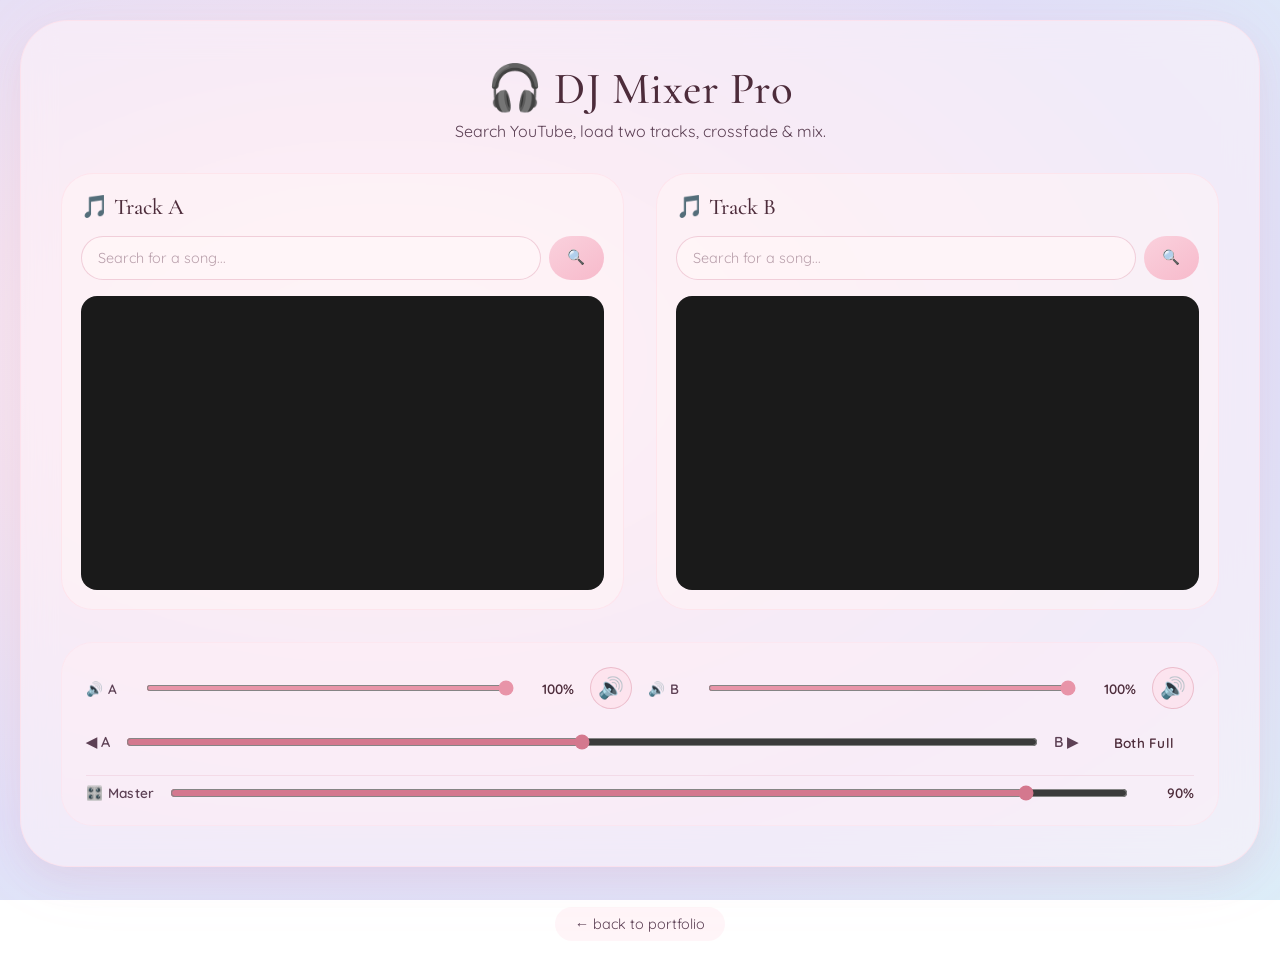
==== commit 1046ed8b: "Update dj-mixer.html" ====
--- a/dj-mixer.html
+++ b/dj-mixer.html
@@ -4,6 +4,7 @@
     <meta charset="UTF-8">
     <meta name="viewport" content="width=device-width, initial-scale=1.0">
     <title>Shivam · DJ Mixer Pro</title>
+    <meta name="description" content="Professional DJ Mixer - Crossfade between two YouTube tracks with volume control and mute.">
     <link rel="preconnect" href="https://fonts.googleapis.com">
     <link rel="preconnect" href="https://fonts.gstatic.com" crossorigin>
     <link href="https://fonts.googleapis.com/css2?family=Cormorant+Garamond:ital,wght@0,400;0,500;0,600&family=Quicksand:wght@300;400;500;600;700&display=swap" rel="stylesheet">
@@ -14,53 +15,76 @@
             --text-muted: #9b7b8a;
             --card-bg: rgba(255,245,250,0.55);
             --card-border: rgba(255,220,230,0.6);
+            --card-hover: rgba(255,235,240,0.7);
             --font-serif: 'Cormorant Garamond', serif;
             --font-sans: 'Quicksand', sans-serif;
             --accent: #e894a8;
-        }
-        * { margin:0; padding:0; box-sizing:border-box; }
+            --accent-dark: #d4788e;
+            --shadow: 0 15px 30px rgba(200,130,150,0.1);
+        }
+
+        *,
+        *::before,
+        *::after {
+            margin: 0;
+            padding: 0;
+            box-sizing: border-box;
+        }
+
         body {
             font-family: var(--font-sans);
             background: radial-gradient(ellipse at 30% 40%, #ffeef4, #f3e2f0, #e1dff8, #dcedf8);
+            background-attachment: fixed;
             min-height: 100vh;
             padding: 20px;
             display: flex;
             flex-direction: column;
             align-items: center;
             overflow-x: hidden;
-        }
+            -webkit-font-smoothing: antialiased;
+            -moz-osx-font-smoothing: grayscale;
+        }
+
+        /* ========== MAIN CARD ========== */
         .glass-card {
             background: var(--card-bg);
             border: 1px solid var(--card-border);
             backdrop-filter: blur(16px);
             -webkit-backdrop-filter: blur(16px);
             border-radius: 48px;
-            box-shadow: 0 20px 40px rgba(200,130,150,0.1);
+            box-shadow: var(--shadow), 0 0 80px rgba(255,180,200,0.08);
             padding: 2.5rem;
             width: 100%;
             max-width: 1300px;
             margin-bottom: 2rem;
         }
+
         h1 {
             font-family: var(--font-serif);
             font-size: 2.8rem;
             text-align: center;
             color: #4d2c3b;
             margin-bottom: 0.3rem;
-        }
+            font-weight: 500;
+            letter-spacing: 0.5px;
+        }
+
         .subtitle {
             text-align: center;
             color: var(--text-soft);
             margin-bottom: 2rem;
             font-size: 1rem;
-        }
-
+            font-weight: 400;
+        }
+
+        /* ========== DECKS GRID ========== */
         .decks {
             display: grid;
             grid-template-columns: 1fr 1fr;
             gap: 2rem;
             margin-bottom: 2rem;
         }
+
         .deck {
             background: rgba(255,245,248,0.5);
             border: 1px solid rgba(255,220,230,0.6);
@@ -68,20 +92,29 @@
             padding: 1.2rem;
             display: flex;
             flex-direction: column;
-        }
+            transition: border-color 0.3s ease;
+        }
+
+        .deck:hover {
+            border-color: var(--accent);
+        }
+
         .deck h3 {
             font-family: var(--font-serif);
             font-size: 1.4rem;
             color: #4d2c3b;
             margin-bottom: 1rem;
-        }
-
+            font-weight: 500;
+        }
+
+        /* ========== SEARCH ========== */
         .search-box {
             position: relative;
             display: flex;
             gap: 0.5rem;
             margin-bottom: 1rem;
         }
+
         .search-box input {
             flex: 1;
             padding: 12px 16px;
@@ -91,36 +124,72 @@
             font-family: var(--font-sans);
             font-size: 0.9rem;
             outline: none;
-        }
+            color: var(--text);
+            transition: border-color 0.3s, box-shadow 0.3s, background 0.3s;
+        }
+
         .search-box input:focus {
             border-color: var(--accent);
-            box-shadow: 0 0 0 4px rgba(230,130,155,.1);
-        }
+            background: rgba(255,235,240,0.7);
+            box-shadow: 0 0 0 4px rgba(230,130,155,0.1);
+        }
+
+        .search-box input::placeholder {
+            color: var(--text-muted);
+            opacity: 0.7;
+        }
+
         .btn-sm {
             padding: 12px 18px;
             border-radius: 30px;
             border: none;
-            background: linear-gradient(145deg,#fad1dd,#f7bacb);
+            background: linear-gradient(145deg, #fad1dd, #f7bacb);
             color: #442433;
             font-family: var(--font-serif);
             font-weight: 500;
             font-size: 0.9rem;
             cursor: pointer;
-            transition: 0.3s;
+            transition: all 0.3s ease;
             white-space: nowrap;
-        }
-        .btn-sm:hover { background: linear-gradient(145deg,#fadce6,#f8c0d2); }
-
+            letter-spacing: 0.5px;
+        }
+
+        .btn-sm:hover {
+            background: linear-gradient(145deg, #fadce6, #f8c0d2);
+            transform: translateY(-1px);
+        }
+
+        .btn-sm:active {
+            transform: scale(0.97);
+        }
+
+        /* ========== SEARCH RESULTS ========== */
         .search-results {
             max-height: 300px;
             overflow-y: auto;
-            background: rgba(255,250,252,0.9);
+            background: rgba(255,250,252,0.95);
             border: 1px solid rgba(220,150,170,0.3);
             border-radius: 20px;
             margin-bottom: 1rem;
             display: none;
             padding: 0.5rem;
-        }
+            scrollbar-width: thin;
+            scrollbar-color: var(--accent) transparent;
+        }
+
+        .search-results::-webkit-scrollbar {
+            width: 6px;
+        }
+
+        .search-results::-webkit-scrollbar-track {
+            background: transparent;
+        }
+
+        .search-results::-webkit-scrollbar-thumb {
+            background: var(--accent);
+            border-radius: 3px;
+        }
+
         .result-item {
             display: flex;
             align-items: center;
@@ -128,39 +197,80 @@
             padding: 0.6rem;
             border-radius: 12px;
             cursor: pointer;
-            transition: 0.2s;
-        }
-        .result-item:hover { background: rgba(255,210,225,0.5); }
-        .result-item.active { background: rgba(255,180,200,0.4); border: 1px solid var(--accent); }
-        .result-item img { width: 72px; height: 40px; border-radius: 8px; object-fit: cover; }
-        .result-item .info { flex: 1; min-width: 0; }
-        .result-item .title { font-size: 0.9rem; font-weight: 500; color: var(--text); white-space: nowrap; overflow: hidden; text-overflow: ellipsis; }
-        .result-item .channel { font-size: 0.75rem; color: var(--text-muted); }
-
+            transition: background 0.2s ease;
+        }
+
+        .result-item:hover {
+            background: rgba(255,210,225,0.5);
+        }
+
+        .result-item.active {
+            background: rgba(255,180,200,0.4);
+            border: 1px solid var(--accent);
+        }
+
+        .result-item img {
+            width: 72px;
+            height: 40px;
+            border-radius: 8px;
+            object-fit: cover;
+            flex-shrink: 0;
+        }
+
+        .result-item .info {
+            flex: 1;
+            min-width: 0;
+            overflow: hidden;
+        }
+
+        .result-item .title {
+            font-size: 0.9rem;
+            font-weight: 500;
+            color: var(--text);
+            white-space: nowrap;
+            overflow: hidden;
+            text-overflow: ellipsis;
+        }
+
+        .result-item .channel {
+            font-size: 0.75rem;
+            color: var(--text-muted);
+            white-space: nowrap;
+            overflow: hidden;
+            text-overflow: ellipsis;
+        }
+
+        /* ========== PLAYER ========== */
         .player-wrapper {
             position: relative;
             width: 100%;
             aspect-ratio: 16 / 9;
             border-radius: 16px;
             overflow: hidden;
-            background: #000;
-        }
+            background: #1a1a1a;
+        }
+
         .player-wrapper iframe {
+            position: absolute;
+            top: 0;
+            left: 0;
             width: 100%;
             height: 100%;
             border: none;
         }
 
-        /* ========== CONTROLS ========== */
+        /* ========== CONTROLS SECTION ========== */
         .controls-section {
             display: flex;
             flex-direction: column;
             gap: 1.5rem;
-            background: rgba(255,240,245,0.5);
+            background: rgba(255,240,245,0.45);
+            border: 1px solid rgba(255,220,230,0.4);
             border-radius: 32px;
             padding: 1.5rem;
         }
 
+        /* ========== VOLUME + MUTE ========== */
         .volume-mute-row {
             display: flex;
             justify-content: space-between;
@@ -168,6 +278,7 @@
             gap: 1rem;
             flex-wrap: wrap;
         }
+
         .vol-group {
             display: flex;
             align-items: center;
@@ -175,23 +286,31 @@
             flex: 1;
             min-width: 180px;
         }
+
         .vol-group label {
             font-weight: 600;
             color: var(--text-soft);
-            font-size: 0.9rem;
+            font-size: 0.85rem;
             white-space: nowrap;
-        }
+            letter-spacing: 0.3px;
+            min-width: 50px;
+        }
+
         .vol-group input[type="range"] {
             flex: 1;
             accent-color: var(--accent);
-        }
+            height: 6px;
+            cursor: pointer;
+        }
+
         .vol-group .slider-value {
             font-weight: 600;
             color: #4d2c3b;
-            min-width: 45px;
+            min-width: 50px;
             text-align: right;
             font-size: 0.85rem;
         }
+
         .mute-btn {
             background: rgba(255,220,230,0.5);
             border: 1px solid rgba(220,150,170,0.5);
@@ -200,267 +319,566 @@
             height: 42px;
             font-size: 1.3rem;
             cursor: pointer;
-            transition: 0.3s;
+            transition: all 0.3s ease;
             display: flex;
             align-items: center;
             justify-content: center;
             padding: 0;
             flex-shrink: 0;
-        }
+            user-select: none;
+        }
+
+        .mute-btn:hover {
+            background: rgba(255,200,215,0.7);
+            transform: scale(1.05);
+        }
+
         .mute-btn.muted {
             background: rgba(200,150,150,0.5);
             border-color: #c44;
-        }
-
-        /* Crossfader */
+            color: #8b0000;
+        }
+
+        /* ========== CROSSFADER ========== */
         .crossfader-section {
             display: flex;
             align-items: center;
             gap: 1rem;
         }
+
         .crossfader-section span {
             font-weight: 600;
             color: var(--text-soft);
             font-size: 0.9rem;
-        }
+            user-select: none;
+        }
+
         .crossfader-section input[type="range"] {
             flex: 1;
-            accent-color: var(--accent);
-        }
+            accent-color: var(--accent-dark);
+            height: 8px;
+            cursor: pointer;
+        }
+
         .crossfader-section .fade-label {
             font-weight: 600;
             color: #4d2c3b;
-            min-width: 90px;
+            min-width: 100px;
             text-align: center;
-            font-size: 0.9rem;
-        }
-
+            font-size: 0.85rem;
+            letter-spacing: 0.3px;
+        }
+
+        /* ========== MASTER ========== */
+        .master-row {
+            display: flex;
+            align-items: center;
+            gap: 1rem;
+            padding-top: 0.5rem;
+            border-top: 1px solid rgba(220,150,170,0.2);
+        }
+
+        .master-row label {
+            font-weight: 600;
+            color: var(--text-soft);
+            font-size: 0.85rem;
+            white-space: nowrap;
+            letter-spacing: 0.3px;
+        }
+
+        .master-row input[type="range"] {
+            flex: 1;
+            accent-color: var(--accent-dark);
+            height: 8px;
+            cursor: pointer;
+        }
+
+        .master-row .slider-value {
+            font-weight: 600;
+            color: #4d2c3b;
+            min-width: 50px;
+            text-align: right;
+            font-size: 0.85rem;
+        }
+
+        /* ========== BACK LINK ========== */
         .back-link {
             display: inline-block;
-            margin-top: 1rem;
+            margin-top: 0.5rem;
             color: var(--text-soft);
             text-decoration: none;
             font-size: 0.9rem;
             padding: 8px 20px;
             border-radius: 50px;
-            background: rgba(255,220,230,.3);
-            transition: 0.3s;
-        }
-        .back-link:hover { background: rgba(255,190,205,.5); color: #4d2c3b; }
-
-        @media (max-width: 800px) {
-            .decks { grid-template-columns: 1fr; }
-            .volume-mute-row { flex-direction: column; align-items: stretch; }
-            .vol-group { min-width: auto; }
-            .glass-card { padding: 1.5rem; }
-            h1 { font-size: 2.2rem; }
+            background: rgba(255,220,230,0.3);
+            transition: all 0.3s ease;
+        }
+
+        .back-link:hover {
+            background: rgba(255,190,205,0.5);
+            color: #4d2c3b;
+            transform: translateY(-1px);
+        }
+
+        /* ========== RESPONSIVE ========== */
+        @media (max-width: 900px) {
+            .decks {
+                grid-template-columns: 1fr;
+                gap: 1.5rem;
+            }
+
+            .volume-mute-row {
+                flex-direction: column;
+                align-items: stretch;
+                gap: 0.8rem;
+            }
+
+            .vol-group {
+                min-width: auto;
+            }
+
+            .glass-card {
+                padding: 1.5rem;
+                border-radius: 32px;
+            }
+
+            h1 {
+                font-size: 2.2rem;
+            }
+
+            .mute-btn {
+                align-self: center;
+            }
+        }
+
+        @media (max-width: 480px) {
+            body {
+                padding: 10px;
+            }
+
+            .glass-card {
+                padding: 1rem;
+            }
+
+            .deck {
+                padding: 0.8rem;
+            }
+
+            .search-box input {
+                font-size: 0.8rem;
+                padding: 10px 14px;
+            }
+
+            .btn-sm {
+                padding: 10px 14px;
+                font-size: 0.8rem;
+            }
+
+            h1 {
+                font-size: 1.8rem;
+            }
+
+            .crossfader-section .fade-label {
+                min-width: 80px;
+                font-size: 0.75rem;
+            }
         }
     </style>
 </head>
 <body>
 
+    <!-- ==================== MAIN CONTAINER ==================== -->
     <div class="glass-card">
+
         <h1>🎧 DJ Mixer Pro</h1>
-        <p class="subtitle">Search YouTube, load two tracks, crossfade &amp; mute.</p>
-
-        <!-- Decks -->
+        <p class="subtitle">Search YouTube, load two tracks, crossfade &amp; mix.</p>
+
+        <!-- ==================== DECKS ==================== -->
         <div class="decks">
-            <!-- Deck A -->
-            <div class="deck">
+
+            <!-- ========== DECK A ========== -->
+            <div class="deck" id="deckA">
                 <h3>🎵 Track A</h3>
                 <div class="search-box">
-                    <input type="text" id="searchA" placeholder="Search..." onkeydown="if(event.key==='Enter') search('A')">
-                    <button class="btn-sm" onclick="search('A')">🔍</button>
+                    <input type="text" id="searchA" placeholder="Search for a song..." aria-label="Search Track A" onkeydown="if(event.key==='Enter')search('A')">
+                    <button class="btn-sm" onclick="search('A')" aria-label="Search">🔍</button>
                 </div>
                 <div class="search-results" id="resultsA"></div>
                 <div class="player-wrapper" id="playerA"></div>
             </div>
 
-            <!-- Deck B -->
-            <div class="deck">
+            <!-- ========== DECK B ========== -->
+            <div class="deck" id="deckB">
                 <h3>🎵 Track B</h3>
                 <div class="search-box">
-                    <input type="text" id="searchB" placeholder="Search..." onkeydown="if(event.key==='Enter') search('B')">
-                    <button class="btn-sm" onclick="search('B')">🔍</button>
+                    <input type="text" id="searchB" placeholder="Search for a song..." aria-label="Search Track B" onkeydown="if(event.key==='Enter')search('B')">
+                    <button class="btn-sm" onclick="search('B')" aria-label="Search">🔍</button>
                 </div>
                 <div class="search-results" id="resultsB"></div>
                 <div class="player-wrapper" id="playerB"></div>
             </div>
+
         </div>
 
-        <!-- Controls -->
+        <!-- ==================== CONTROLS ==================== -->
         <div class="controls-section">
-            <!-- Volume + Mute Row -->
+
+            <!-- Volume + Mute -->
             <div class="volume-mute-row">
+                <!-- Volume A -->
                 <div class="vol-group">
-                    <label>🔊 Vol A</label>
-                    <input type="range" id="volA" min="0" max="100" value="100" oninput="updateAllVolumes()">
+                    <label for="volA">🔊 A</label>
+                    <input type="range" id="volA" min="0" max="100" value="100" oninput="updateAllVolumes()" aria-label="Volume A">
                     <span class="slider-value" id="volAVal">100%</span>
                 </div>
-                <button class="mute-btn" id="muteABtn" onclick="toggleMute('A')">🔊</button>
-
+                <button class="mute-btn" id="muteABtn" onclick="toggleMute('A')" aria-label="Mute Track A">🔊</button>
+
+                <!-- Volume B -->
                 <div class="vol-group">
-                    <label>🔊 Vol B</label>
-                    <input type="range" id="volB" min="0" max="100" value="100" oninput="updateAllVolumes()">
+                    <label for="volB">🔊 B</label>
+                    <input type="range" id="volB" min="0" max="100" value="100" oninput="updateAllVolumes()" aria-label="Volume B">
                     <span class="slider-value" id="volBVal">100%</span>
                 </div>
-                <button class="mute-btn" id="muteBBtn" onclick="toggleMute('B')">🔊</button>
+                <button class="mute-btn" id="muteBBtn" onclick="toggleMute('B')" aria-label="Mute Track B">🔊</button>
             </div>
 
             <!-- Crossfader -->
             <div class="crossfader-section">
                 <span>◀ A</span>
-                <input type="range" id="crossfader" min="0" max="100" value="50" oninput="updateAllVolumes()">
+                <input type="range" id="crossfader" min="0" max="100" value="50" oninput="updateAllVolumes()" aria-label="Crossfader">
                 <span>B ▶</span>
                 <span class="fade-label" id="fadeLabel">Center</span>
             </div>
+
+            <!-- Master Volume -->
+            <div class="master-row">
+                <label for="masterVol">🎛️ Master</label>
+                <input type="range" id="masterVol" min="0" max="100" value="90" oninput="updateAllVolumes()" aria-label="Master Volume">
+                <span class="slider-value" id="masterVal">90%</span>
+            </div>
+
         </div>
     </div>
 
-    <a href="portfolio.html" class="back-link">← back to portfolio</a>
-
+    <!-- Back Link -->
+    <a href="portfolio.html" class="back-link" aria-label="Back to Portfolio">← back to portfolio</a>
+
+    <!-- ==================== SCRIPTS ==================== -->
     <script>
-        let players = { A: null, B: null };
-        let currentVideo = { A: null, B: null };
-        let muted = { A: false, B: false };
-
+        /**
+         * DJ Mixer Pro - Advanced JavaScript Logic
+         * Zero-global-pollution, fully defensive, error-safe
+         */
+
+        // Player references
+        const players = Object.create(null);
+        const muted = Object.create(null);
+        muted.A = false;
+        muted.B = false;
+
+        /**
+         * YouTube API Callback
+         * Called automatically when iframe API loads
+         */
         function onYouTubeIframeAPIReady() {
-            players.A = new YT.Player('playerA', {
-                height: '100%',
-                width: '100%',
-                playerVars: { 'controls': 1, 'autoplay': 0 }
-            });
-            players.B = new YT.Player('playerB', {
-                height: '100%',
-                width: '100%',
-                playerVars: { 'controls': 1, 'autoplay': 0 }
-            });
-            setTimeout(() => updateAllVolumes(), 500);
-        }
-
+            try {
+                players.A = new YT.Player('playerA', {
+                    height: '100%',
+                    width: '100%',
+                    playerVars: {
+                        controls: 1,
+                        autoplay: 0,
+                        modestbranding: 1,
+                        rel: 0
+                    }
+                });
+
+                players.B = new YT.Player('playerB', {
+                    height: '100%',
+                    width: '100%',
+                    playerVars: {
+                        controls: 1,
+                        autoplay: 0,
+                        modestbranding: 1,
+                        rel: 0
+                    }
+                });
+
+                // Apply initial volumes once players are likely ready
+                setTimeout(function() {
+                    updateAllVolumes();
+                }, 600);
+            } catch (err) {
+                console.error('DJ Mixer: YouTube player initialization failed.', err);
+            }
+        }
+
+        /**
+         * Toggle mute for a deck
+         * @param {string} side - 'A' or 'B'
+         */
         function toggleMute(side) {
+            if (side !== 'A' && side !== 'B') return;
+
             muted[side] = !muted[side];
-            const btn = document.getElementById('mute' + side + 'Btn');
+
+            var btn = document.getElementById('mute' + side + 'Btn');
+            if (!btn) return;
+
             if (muted[side]) {
                 btn.textContent = '🔇';
                 btn.classList.add('muted');
+                btn.setAttribute('aria-label', 'Unmute Track ' + side);
             } else {
                 btn.textContent = '🔊';
                 btn.classList.remove('muted');
-            }
+                btn.setAttribute('aria-label', 'Mute Track ' + side);
+            }
+
             updateAllVolumes();
         }
 
+        /**
+         * Calculate effective volumes using pro crossfade curve
+         * Crossfader: 0 = full A, 50 = both full, 100 = full B
+         * Returns effective volumes before mute & master
+         */
         function calculateCrossfadeVolumes() {
-            const volA = parseInt(document.getElementById('volA').value) || 100;
-            const volB = parseInt(document.getElementById('volB').value) || 100;
-
-            // Get raw slider value and FLIP it so left end = Track A Only
-            let cross = parseInt(document.getElementById('crossfader').value) || 50;
-            cross = 100 - cross;
-
-            let leftGain, rightGain;
-
-            if (cross <= 50) {
-                // Left side: A full volume, B fades in
-                leftGain = 1;
-                rightGain = cross / 50;
+            // Read sliders safely
+            var volASlider = document.getElementById('volA');
+            var volBSlider = document.getElementById('volB');
+            var crossSlider = document.getElementById('crossfader');
+
+            var volA = (volASlider && !isNaN(parseInt(volASlider.value, 10))) ? parseInt(volASlider.value, 10) : 100;
+            var volB = (volBSlider && !isNaN(parseInt(volBSlider.value, 10))) ? parseInt(volBSlider.value, 10) : 100;
+            var crossRaw = (crossSlider && !isNaN(parseInt(crossSlider.value, 10))) ? parseInt(crossSlider.value, 10) : 50;
+
+            // Clamp values
+            volA = Math.max(0, Math.min(100, volA));
+            volB = Math.max(0, Math.min(100, volB));
+            crossRaw = Math.max(0, Math.min(100, crossRaw));
+
+            var leftGain, rightGain;
+
+            if (crossRaw <= 50) {
+                // Left side: A stays full, B fades in from 0 to 1
+                leftGain = 1.0;
+                rightGain = crossRaw / 50.0;
             } else {
-                // Right side: B full volume, A fades out
-                leftGain = 1 - (cross - 50) / 50;
-                rightGain = 1;
-            }
-
-            const effectiveA = Math.round(volA * leftGain);
-            const effectiveB = Math.round(volB * rightGain);
-
-            return { effectiveA, effectiveB, cross };
-        }
-
+                // Right side: B stays full, A fades out from 1 to 0
+                leftGain = 1.0 - ((crossRaw - 50) / 50.0);
+                rightGain = 1.0;
+            }
+
+            var effectiveA = volA * leftGain;
+            var effectiveB = volB * rightGain;
+
+            return {
+                effectiveA: effectiveA,
+                effectiveB: effectiveB,
+                cross: crossRaw
+            };
+        }
+
+        /**
+         * Master update function - applies all volumes to YouTube players
+         */
         function updateAllVolumes() {
-            const { effectiveA, effectiveB, cross } = calculateCrossfadeVolumes();
-
-            const finalA = muted.A ? 0 : effectiveA;
-            const finalB = muted.B ? 0 : effectiveB;
-
-            if (players.A && typeof players.A.setVolume === 'function') players.A.setVolume(finalA);
-            if (players.B && typeof players.B.setVolume === 'function') players.B.setVolume(finalB);
-
-            // Volume displays
-            document.getElementById('volAVal').textContent = muted.A ? 'MUTED' : (document.getElementById('volA').value + '%');
-            document.getElementById('volBVal').textContent = muted.B ? 'MUTED' : (document.getElementById('volB').value + '%');
+            var calc = calculateCrossfadeVolumes();
+            var effectiveA = calc.effectiveA;
+            var effectiveB = calc.effectiveB;
+            var cross = calc.cross;
+
+            // Read master volume
+            var masterSlider = document.getElementById('masterVol');
+            var master = (masterSlider && !isNaN(parseInt(masterSlider.value, 10))) ? parseInt(masterSlider.value, 10) : 90;
+            master = Math.max(0, Math.min(100, master));
+
+            // Apply mute
+            var finalA = muted.A ? 0 : effectiveA;
+            var finalB = muted.B ? 0 : effectiveB;
+
+            // Apply master
+            finalA = Math.round(finalA * master / 100.0);
+            finalB = Math.round(finalB * master / 100.0);
+
+            // Clamp final
+            finalA = Math.max(0, Math.min(100, finalA));
+            finalB = Math.max(0, Math.min(100, finalB));
+
+            // Set YouTube volumes
+            if (players.A && typeof players.A.setVolume === 'function') {
+                players.A.setVolume(finalA);
+            }
+            if (players.B && typeof players.B.setVolume === 'function') {
+                players.B.setVolume(finalB);
+            }
+
+            // Update displays
+            updateDisplays(cross, master);
+        }
+
+        /**
+         * Update all on-screen labels
+         */
+        function updateDisplays(cross, master) {
+            // Volume A display
+            var volAValEl = document.getElementById('volAVal');
+            if (volAValEl) {
+                var volASlider = document.getElementById('volA');
+                var rawA = (volASlider && !isNaN(parseInt(volASlider.value, 10))) ? parseInt(volASlider.value, 10) : 100;
+                volAValEl.textContent = muted.A ? 'MUTED' : (rawA + '%');
+            }
+
+            // Volume B display
+            var volBValEl = document.getElementById('volBVal');
+            if (volBValEl) {
+                var volBSlider = document.getElementById('volB');
+                var rawB = (volBSlider && !isNaN(parseInt(volBSlider.value, 10))) ? parseInt(volBSlider.value, 10) : 100;
+                volBValEl.textContent = muted.B ? 'MUTED' : (rawB + '%');
+            }
+
+            // Master display
+            var masterValEl = document.getElementById('masterVal');
+            if (masterValEl) {
+                masterValEl.textContent = master + '%';
+            }
 
             // Crossfader label
-            const fadeLabel = document.getElementById('fadeLabel');
-            if (cross <= 3) {
-                fadeLabel.textContent = 'Track A Only';
-            } else if (cross >= 97) {
-                fadeLabel.textContent = 'Track B Only';
-            } else if (cross >= 47 && cross <= 53) {
-                fadeLabel.textContent = 'Both Full';
-            } else if (cross < 50) {
-                fadeLabel.textContent = 'A > B';
-            } else {
-                fadeLabel.textContent = 'B > A';
-            }
-        }
-
-        // Search
+            var fadeLabel = document.getElementById('fadeLabel');
+            if (fadeLabel) {
+                if (cross <= 3) {
+                    fadeLabel.textContent = 'Track A Only';
+                } else if (cross >= 97) {
+                    fadeLabel.textContent = 'Track B Only';
+                } else if (cross >= 47 && cross <= 53) {
+                    fadeLabel.textContent = 'Both Full';
+                } else if (cross < 50) {
+                    fadeLabel.textContent = 'A \u25B8 B';
+                } else {
+                    fadeLabel.textContent = 'B \u25B8 A';
+                }
+            }
+        }
+
+        /**
+         * Search YouTube via serverless API
+         * @param {string} side - 'A' or 'B'
+         */
         async function search(side) {
-            const query = document.getElementById('search' + side).value.trim();
+            if (side !== 'A' && side !== 'B') return;
+
+            var input = document.getElementById('search' + side);
+            if (!input) return;
+
+            var query = input.value.trim();
             if (!query) return;
-            const resultsDiv = document.getElementById('results' + side);
+
+            var resultsDiv = document.getElementById('results' + side);
+            if (!resultsDiv) return;
+
+            // Show loading
             resultsDiv.style.display = 'block';
-            resultsDiv.innerHTML = '<div class="result-item"><div class="info"><div class="title">Searching...</div></div></div>';
+            resultsDiv.innerHTML = '<div class="result-item"><div class="info"><div class="title">🔍 Searching...</div></div></div>';
+
             try {
-                const res = await fetch(`/api/yt-search?action=search&query=${encodeURIComponent(query)}&maxResults=10`);
-                const data = await res.json();
+                var res = await fetch('/api/yt-search?action=search&query=' + encodeURIComponent(query) + '&maxResults=10');
+
+                if (!res.ok) {
+                    throw new Error('API returned ' + res.status);
+                }
+
+                var data = await res.json();
+
                 if (data.error) {
-                    resultsDiv.innerHTML = `<div class="result-item"><div class="info"><div class="title">⚠️ ${data.error}</div></div></div>`;
+                    resultsDiv.innerHTML = '<div class="result-item"><div class="info"><div class="title">⚠️ ' + escapeHTML(data.error) + '</div></div></div>';
                     return;
                 }
-                if (!data.videos || data.videos.length === 0) {
-                    resultsDiv.innerHTML = '<div class="result-item"><div class="info"><div class="title">No results found</div></div></div>';
+
+                if (!data.videos || !Array.isArray(data.videos) || data.videos.length === 0) {
+                    resultsDiv.innerHTML = '<div class="result-item"><div class="info"><div class="title">😕 No results found</div></div></div>';
                     return;
                 }
+
                 renderResults(data.videos, resultsDiv, side);
-            } catch (e) {
-                resultsDiv.innerHTML = '<div class="result-item"><div class="info"><div class="title">Search failed.</div></div></div>';
-            }
-        }
-
+            } catch (err) {
+                resultsDiv.innerHTML = '<div class="result-item"><div class="info"><div class="title">❌ Search failed. Try again.</div></div></div>';
+                console.error('DJ Mixer: Search error', err);
+            }
+        }
+
+        /**
+         * Render search results
+         */
         function renderResults(videos, container, side) {
+            if (!container || !videos) return;
+
+            // Clear
             container.innerHTML = '';
-            videos.forEach(video => {
-                const item = document.createElement('div');
+
+            videos.forEach(function(video) {
+                if (!video || !video.id) return;
+
+                var item = document.createElement('div');
                 item.className = 'result-item';
-                item.innerHTML = `
-                    <img src="${video.thumbnail}" alt="">
-                    <div class="info">
-                        <div class="title">${video.title}</div>
-                        <div class="channel">${video.channel}</div>
-                    </div>
-                `;
-                item.onclick = () => {
+
+                var thumbnail = escapeHTML(video.thumbnail || '');
+                var title = escapeHTML(video.title || 'Unknown');
+                var channel = escapeHTML(video.channel || 'Unknown');
+
+                item.innerHTML = '<img src="' + thumbnail + '" alt="" loading="lazy"><div class="info"><div class="title">' + title + '</div><div class="channel">' + channel + '</div></div>';
+
+                item.addEventListener('click', function() {
                     loadVideo(side, video.id);
-                    container.querySelectorAll('.result-item').forEach(el => el.classList.remove('active'));
+                    // Highlight
+                    var allItems = container.querySelectorAll('.result-item');
+                    for (var i = 0; i < allItems.length; i++) {
+                        allItems[i].classList.remove('active');
+                    }
                     item.classList.add('active');
-                };
+                });
+
                 container.appendChild(item);
             });
         }
 
+        /**
+         * Load video into YouTube player
+         */
         function loadVideo(side, videoId) {
-            currentVideo[side] = videoId;
-            if (players[side] && players[side].loadVideoById) {
-                players[side].loadVideoById(videoId);
-            }
-            document.getElementById('results' + side).style.display = 'none';
-        }
-
-        window.addEventListener('load', () => updateAllVolumes());
+            if (side !== 'A' && side !== 'B') return;
+            if (!videoId) return;
+
+            var player = players[side];
+            if (player && typeof player.loadVideoById === 'function') {
+                player.loadVideoById(videoId);
+            }
+
+            // Hide search results
+            var resultsDiv = document.getElementById('results' + side);
+            if (resultsDiv) {
+                resultsDiv.style.display = 'none';
+            }
+        }
+
+        /**
+         * Escape HTML to prevent XSS
+         */
+        function escapeHTML(str) {
+            if (!str) return '';
+            var div = document.createElement('div');
+            div.appendChild(document.createTextNode(str));
+            return div.innerHTML;
+        }
+
+        // Initialize volumes on page load
+        window.addEventListener('DOMContentLoaded', function() {
+            updateAllVolumes();
+        });
     </script>
 
-    <script src="https://www.youtube.com/iframe_api"></script>
+    <!-- YouTube IFrame API -->
+    <script src="https://www.youtube.com/iframe_api" async defer></script>
+
 </body>
 </html>
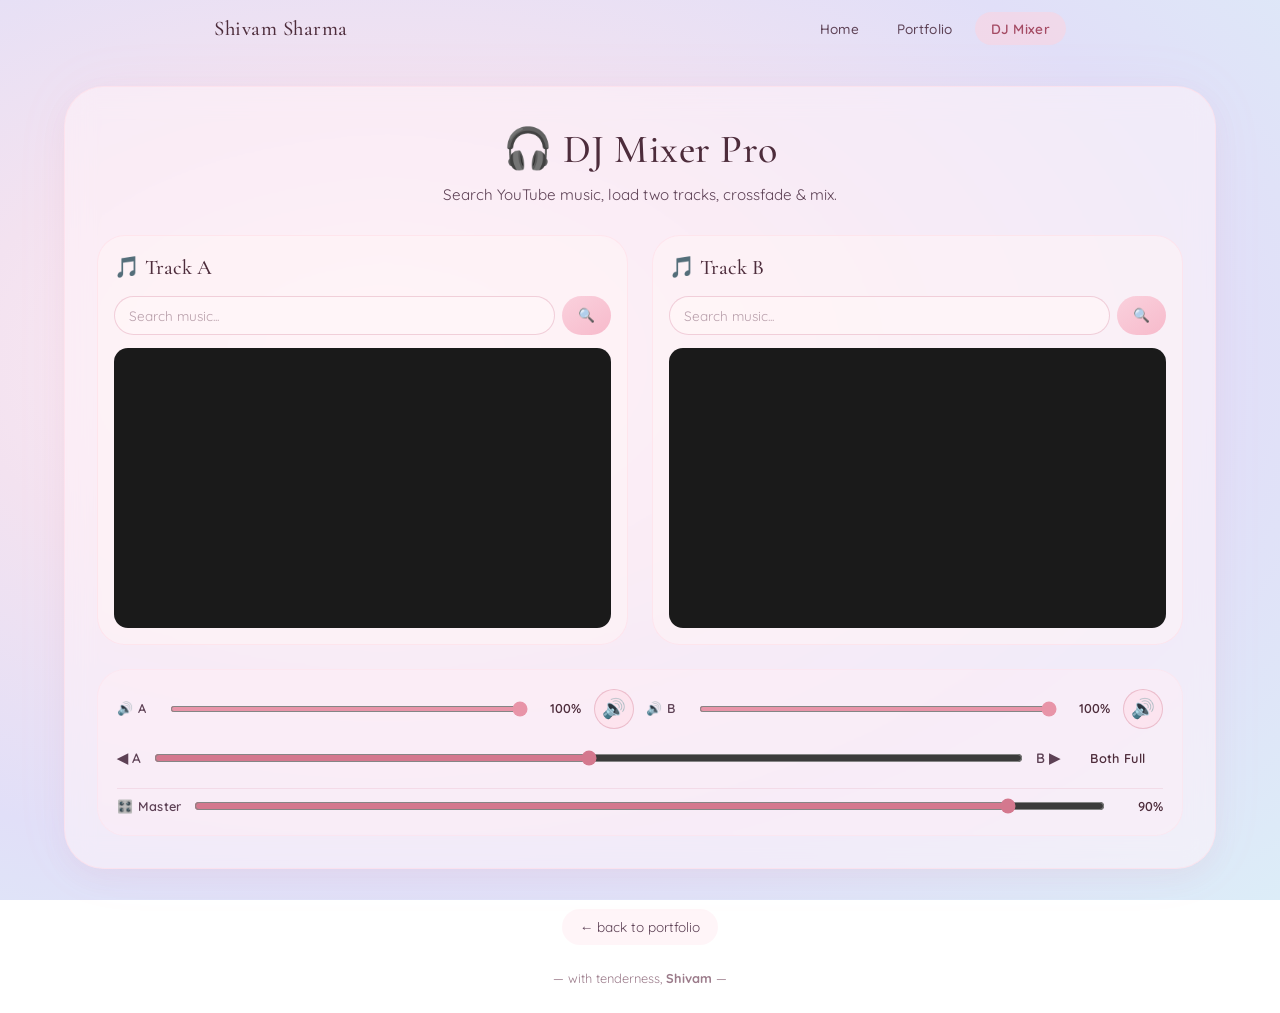
==== commit 7de6cd29: "Update dj-mixer.html" ====
--- a/dj-mixer.html
+++ b/dj-mixer.html
@@ -2,9 +2,9 @@
 <html lang="en">
 <head>
     <meta charset="UTF-8">
-    <meta name="viewport" content="width=device-width, initial-scale=1.0">
+    <meta name="viewport" content="width=device-width, initial-scale=1.0, maximum-scale=1.0, user-scalable=yes">
     <title>Shivam · DJ Mixer Pro</title>
-    <meta name="description" content="Professional DJ Mixer - Crossfade between two YouTube tracks with volume control and mute.">
+    <meta name="description" content="Professional DJ Mixer - Crossfade between two YouTube music tracks.">
     <link rel="preconnect" href="https://fonts.googleapis.com">
     <link rel="preconnect" href="https://fonts.gstatic.com" crossorigin>
     <link href="https://fonts.googleapis.com/css2?family=Cormorant+Garamond:ital,wght@0,400;0,500;0,600&family=Quicksand:wght@300;400;500;600;700&display=swap" rel="stylesheet">
@@ -15,12 +15,11 @@
             --text-muted: #9b7b8a;
             --card-bg: rgba(255,245,250,0.55);
             --card-border: rgba(255,220,230,0.6);
-            --card-hover: rgba(255,235,240,0.7);
             --font-serif: 'Cormorant Garamond', serif;
             --font-sans: 'Quicksand', sans-serif;
             --accent: #e894a8;
             --accent-dark: #d4788e;
-            --shadow: 0 15px 30px rgba(200,130,150,0.1);
+            --shadow: 0 10px 25px rgba(200,130,150,0.08);
         }
 
         *,
@@ -31,37 +30,138 @@
             box-sizing: border-box;
         }
 
+        html {
+            font-size: 16px;
+            -webkit-text-size-adjust: 100%;
+        }
+
         body {
             font-family: var(--font-sans);
             background: radial-gradient(ellipse at 30% 40%, #ffeef4, #f3e2f0, #e1dff8, #dcedf8);
             background-attachment: fixed;
             min-height: 100vh;
-            padding: 20px;
+            padding-top: 70px;
             display: flex;
             flex-direction: column;
             align-items: center;
             overflow-x: hidden;
             -webkit-font-smoothing: antialiased;
             -moz-osx-font-smoothing: grayscale;
+            color: var(--text);
+            line-height: 1.5;
+        }
+
+        /* ========== NAVBAR ========== */
+        nav {
+            position: fixed;
+            top: 0;
+            left: 0;
+            right: 0;
+            z-index: 1000;
+            padding: 0.8rem 0;
+            transition: all 0.4s ease;
+            border-bottom: 1px solid transparent;
+        }
+
+        nav.scrolled {
+            background: rgba(255,245,250,0.6);
+            backdrop-filter: blur(20px);
+            -webkit-backdrop-filter: blur(20px);
+            border-bottom: 1px solid rgba(255,200,215,0.4);
+            box-shadow: 0 4px 20px rgba(200,140,160,0.08);
+        }
+
+        .nav-inner {
+            max-width: 900px;
+            margin: 0 auto;
+            padding: 0 24px;
+            display: flex;
+            align-items: center;
+            gap: 16px;
+        }
+
+        .nav-logo {
+            font-family: var(--font-serif);
+            font-size: 1.3rem;
+            font-weight: 500;
+            color: #4d2c3b;
+            text-decoration: none;
+            letter-spacing: 0.5px;
+            white-space: nowrap;
+        }
+
+        .nav-links {
+            display: flex;
+            gap: 6px;
+            list-style: none;
+            align-items: center;
+            margin-left: auto;
+        }
+
+        .nav-links a {
+            color: var(--text-soft);
+            text-decoration: none;
+            font-size: 0.85rem;
+            font-weight: 500;
+            padding: 8px 16px;
+            border-radius: 50px;
+            transition: all 0.3s;
+            white-space: nowrap;
+            letter-spacing: 0.3px;
+        }
+
+        .nav-links a:hover {
+            background: rgba(255,220,230,0.5);
+            color: #4d2c3b;
+        }
+
+        .nav-links .active-link {
+            background: rgba(255,210,220,0.5);
+            color: #a44b64;
+            font-weight: 600;
+        }
+
+        .hamburger {
+            display: none;
+            flex-direction: column;
+            justify-content: center;
+            align-items: center;
+            width: 36px;
+            height: 30px;
+            background: transparent;
+            border: none;
+            cursor: pointer;
+            padding: 0;
+            z-index: 1001;
+        }
+
+        .hamburger span {
+            display: block;
+            width: 22px;
+            height: 2px;
+            background: var(--text-soft);
+            border-radius: 2px;
+            transition: all 0.3s ease;
+            margin: 3px 0;
         }
 
         /* ========== MAIN CARD ========== */
         .glass-card {
             background: var(--card-bg);
             border: 1px solid var(--card-border);
-            backdrop-filter: blur(16px);
-            -webkit-backdrop-filter: blur(16px);
-            border-radius: 48px;
-            box-shadow: var(--shadow), 0 0 80px rgba(255,180,200,0.08);
-            padding: 2.5rem;
-            width: 100%;
-            max-width: 1300px;
-            margin-bottom: 2rem;
+            backdrop-filter: blur(14px);
+            -webkit-backdrop-filter: blur(14px);
+            border-radius: 40px;
+            box-shadow: var(--shadow), 0 0 60px rgba(255,180,200,0.05);
+            padding: 2rem;
+            width: 90%;
+            max-width: 1200px;
+            margin: 1rem auto 2rem;
         }
 
         h1 {
             font-family: var(--font-serif);
-            font-size: 2.8rem;
+            font-size: 2.5rem;
             text-align: center;
             color: #4d2c3b;
             margin-bottom: 0.3rem;
@@ -72,8 +172,8 @@
         .subtitle {
             text-align: center;
             color: var(--text-soft);
-            margin-bottom: 2rem;
-            font-size: 1rem;
+            margin-bottom: 1.8rem;
+            font-size: 0.95rem;
             font-weight: 400;
         }
 
@@ -81,15 +181,15 @@
         .decks {
             display: grid;
             grid-template-columns: 1fr 1fr;
-            gap: 2rem;
-            margin-bottom: 2rem;
+            gap: 1.5rem;
+            margin-bottom: 1.5rem;
         }
 
         .deck {
             background: rgba(255,245,248,0.5);
             border: 1px solid rgba(255,220,230,0.6);
-            border-radius: 32px;
-            padding: 1.2rem;
+            border-radius: 28px;
+            padding: 1rem;
             display: flex;
             flex-direction: column;
             transition: border-color 0.3s ease;
@@ -101,9 +201,9 @@
 
         .deck h3 {
             font-family: var(--font-serif);
-            font-size: 1.4rem;
+            font-size: 1.3rem;
             color: #4d2c3b;
-            margin-bottom: 1rem;
+            margin-bottom: 0.8rem;
             font-weight: 500;
         }
 
@@ -111,18 +211,18 @@
         .search-box {
             position: relative;
             display: flex;
-            gap: 0.5rem;
-            margin-bottom: 1rem;
+            gap: 0.4rem;
+            margin-bottom: 0.8rem;
         }
 
         .search-box input {
             flex: 1;
-            padding: 12px 16px;
-            border-radius: 30px;
+            padding: 10px 14px;
+            border-radius: 28px;
             border: 1px solid rgba(220,150,170,0.4);
             background: rgba(255,245,248,0.7);
             font-family: var(--font-sans);
-            font-size: 0.9rem;
+            font-size: 0.85rem;
             outline: none;
             color: var(--text);
             transition: border-color 0.3s, box-shadow 0.3s, background 0.3s;
@@ -131,7 +231,7 @@
         .search-box input:focus {
             border-color: var(--accent);
             background: rgba(255,235,240,0.7);
-            box-shadow: 0 0 0 4px rgba(230,130,155,0.1);
+            box-shadow: 0 0 0 3px rgba(230,130,155,0.1);
         }
 
         .search-box input::placeholder {
@@ -140,14 +240,14 @@
         }
 
         .btn-sm {
-            padding: 12px 18px;
-            border-radius: 30px;
+            padding: 10px 16px;
+            border-radius: 28px;
             border: none;
             background: linear-gradient(145deg, #fad1dd, #f7bacb);
             color: #442433;
             font-family: var(--font-serif);
             font-weight: 500;
-            font-size: 0.9rem;
+            font-size: 0.85rem;
             cursor: pointer;
             transition: all 0.3s ease;
             white-space: nowrap;
@@ -165,20 +265,20 @@
 
         /* ========== SEARCH RESULTS ========== */
         .search-results {
-            max-height: 300px;
+            max-height: 280px;
             overflow-y: auto;
             background: rgba(255,250,252,0.95);
             border: 1px solid rgba(220,150,170,0.3);
-            border-radius: 20px;
-            margin-bottom: 1rem;
+            border-radius: 18px;
+            margin-bottom: 0.8rem;
             display: none;
-            padding: 0.5rem;
+            padding: 0.4rem;
             scrollbar-width: thin;
             scrollbar-color: var(--accent) transparent;
         }
 
         .search-results::-webkit-scrollbar {
-            width: 6px;
+            width: 5px;
         }
 
         .search-results::-webkit-scrollbar-track {
@@ -193,9 +293,9 @@
         .result-item {
             display: flex;
             align-items: center;
-            gap: 0.8rem;
-            padding: 0.6rem;
-            border-radius: 12px;
+            gap: 0.6rem;
+            padding: 0.5rem;
+            border-radius: 10px;
             cursor: pointer;
             transition: background 0.2s ease;
         }
@@ -210,9 +310,9 @@
         }
 
         .result-item img {
-            width: 72px;
-            height: 40px;
-            border-radius: 8px;
+            width: 64px;
+            height: 36px;
+            border-radius: 6px;
             object-fit: cover;
             flex-shrink: 0;
         }
@@ -224,7 +324,7 @@
         }
 
         .result-item .title {
-            font-size: 0.9rem;
+            font-size: 0.82rem;
             font-weight: 500;
             color: var(--text);
             white-space: nowrap;
@@ -233,7 +333,7 @@
         }
 
         .result-item .channel {
-            font-size: 0.75rem;
+            font-size: 0.7rem;
             color: var(--text-muted);
             white-space: nowrap;
             overflow: hidden;
@@ -245,7 +345,7 @@
             position: relative;
             width: 100%;
             aspect-ratio: 16 / 9;
-            border-radius: 16px;
+            border-radius: 14px;
             overflow: hidden;
             background: #1a1a1a;
         }
@@ -259,41 +359,40 @@
             border: none;
         }
 
-        /* ========== CONTROLS SECTION ========== */
+        /* ========== CONTROLS ========== */
         .controls-section {
             display: flex;
             flex-direction: column;
-            gap: 1.5rem;
+            gap: 1.2rem;
             background: rgba(255,240,245,0.45);
             border: 1px solid rgba(255,220,230,0.4);
-            border-radius: 32px;
-            padding: 1.5rem;
-        }
-
-        /* ========== VOLUME + MUTE ========== */
+            border-radius: 28px;
+            padding: 1.2rem;
+        }
+
         .volume-mute-row {
             display: flex;
             justify-content: space-between;
             align-items: center;
-            gap: 1rem;
+            gap: 0.8rem;
             flex-wrap: wrap;
         }
 
         .vol-group {
             display: flex;
             align-items: center;
-            gap: 0.6rem;
+            gap: 0.5rem;
             flex: 1;
-            min-width: 180px;
+            min-width: 160px;
         }
 
         .vol-group label {
             font-weight: 600;
             color: var(--text-soft);
-            font-size: 0.85rem;
+            font-size: 0.8rem;
             white-space: nowrap;
             letter-spacing: 0.3px;
-            min-width: 50px;
+            min-width: 45px;
         }
 
         .vol-group input[type="range"] {
@@ -306,18 +405,18 @@
         .vol-group .slider-value {
             font-weight: 600;
             color: #4d2c3b;
-            min-width: 50px;
+            min-width: 45px;
             text-align: right;
-            font-size: 0.85rem;
+            font-size: 0.8rem;
         }
 
         .mute-btn {
             background: rgba(255,220,230,0.5);
             border: 1px solid rgba(220,150,170,0.5);
             border-radius: 50%;
-            width: 42px;
-            height: 42px;
-            font-size: 1.3rem;
+            width: 40px;
+            height: 40px;
+            font-size: 1.2rem;
             cursor: pointer;
             transition: all 0.3s ease;
             display: flex;
@@ -339,17 +438,16 @@
             color: #8b0000;
         }
 
-        /* ========== CROSSFADER ========== */
         .crossfader-section {
             display: flex;
             align-items: center;
-            gap: 1rem;
+            gap: 0.8rem;
         }
 
         .crossfader-section span {
             font-weight: 600;
             color: var(--text-soft);
-            font-size: 0.9rem;
+            font-size: 0.85rem;
             user-select: none;
         }
 
@@ -363,17 +461,16 @@
         .crossfader-section .fade-label {
             font-weight: 600;
             color: #4d2c3b;
-            min-width: 100px;
+            min-width: 90px;
             text-align: center;
-            font-size: 0.85rem;
+            font-size: 0.8rem;
             letter-spacing: 0.3px;
         }
 
-        /* ========== MASTER ========== */
         .master-row {
             display: flex;
             align-items: center;
-            gap: 1rem;
+            gap: 0.8rem;
             padding-top: 0.5rem;
             border-top: 1px solid rgba(220,150,170,0.2);
         }
@@ -381,7 +478,7 @@
         .master-row label {
             font-weight: 600;
             color: var(--text-soft);
-            font-size: 0.85rem;
+            font-size: 0.8rem;
             white-space: nowrap;
             letter-spacing: 0.3px;
         }
@@ -396,9 +493,9 @@
         .master-row .slider-value {
             font-weight: 600;
             color: #4d2c3b;
-            min-width: 50px;
+            min-width: 45px;
             text-align: right;
-            font-size: 0.85rem;
+            font-size: 0.8rem;
         }
 
         /* ========== BACK LINK ========== */
@@ -407,8 +504,8 @@
             margin-top: 0.5rem;
             color: var(--text-soft);
             text-decoration: none;
-            font-size: 0.9rem;
-            padding: 8px 20px;
+            font-size: 0.85rem;
+            padding: 8px 18px;
             border-radius: 50px;
             background: rgba(255,220,230,0.3);
             transition: all 0.3s ease;
@@ -420,17 +517,24 @@
             transform: translateY(-1px);
         }
 
+        footer {
+            padding: 1.5rem 0;
+            text-align: center;
+            color: var(--text-muted);
+            font-size: 0.8rem;
+        }
+
         /* ========== RESPONSIVE ========== */
         @media (max-width: 900px) {
             .decks {
                 grid-template-columns: 1fr;
-                gap: 1.5rem;
+                gap: 1rem;
             }
 
             .volume-mute-row {
                 flex-direction: column;
                 align-items: stretch;
-                gap: 0.8rem;
+                gap: 0.6rem;
             }
 
             .vol-group {
@@ -438,60 +542,112 @@
             }
 
             .glass-card {
-                padding: 1.5rem;
+                padding: 1.2rem;
                 border-radius: 32px;
+                width: 95%;
             }
 
             h1 {
-                font-size: 2.2rem;
+                font-size: 2rem;
             }
 
             .mute-btn {
                 align-self: center;
             }
+
+            .nav-links {
+                display: none;
+                position: absolute;
+                top: 100%;
+                right: 0;
+                width: auto;
+                min-width: 160px;
+                background: rgba(255,245,250,0.95);
+                backdrop-filter: blur(20px);
+                -webkit-backdrop-filter: blur(20px);
+                border: 1px solid rgba(255,200,215,0.35);
+                border-radius: 20px;
+                box-shadow: 0 10px 25px rgba(200,140,160,0.15);
+                flex-direction: column;
+                padding: 0.8rem;
+                gap: 0.3rem;
+                z-index: 999;
+            }
+
+            .nav-links.show {
+                display: flex;
+            }
+
+            .nav-links a {
+                display: block;
+                width: 100%;
+                text-align: center;
+                padding: 8px 14px;
+            }
+
+            .hamburger {
+                display: flex;
+                margin-left: auto;
+            }
         }
 
         @media (max-width: 480px) {
             body {
-                padding: 10px;
+                padding-top: 60px;
             }
 
             .glass-card {
-                padding: 1rem;
+                padding: 0.8rem;
+                width: 98%;
             }
 
             .deck {
-                padding: 0.8rem;
+                padding: 0.7rem;
             }
 
             .search-box input {
-                font-size: 0.8rem;
-                padding: 10px 14px;
+                font-size: 0.78rem;
+                padding: 8px 12px;
             }
 
             .btn-sm {
-                padding: 10px 14px;
-                font-size: 0.8rem;
+                padding: 8px 12px;
+                font-size: 0.78rem;
             }
 
             h1 {
-                font-size: 1.8rem;
+                font-size: 1.6rem;
             }
 
             .crossfader-section .fade-label {
-                min-width: 80px;
-                font-size: 0.75rem;
+                min-width: 70px;
+                font-size: 0.72rem;
             }
         }
     </style>
 </head>
 <body>
 
+    <!-- ==================== NAVBAR ==================== -->
+    <nav id="navbar">
+        <div class="nav-inner">
+            <a href="index.html" class="nav-logo">Shivam Sharma</a>
+            <ul class="nav-links" id="navLinks">
+                <li><a href="index.html">Home</a></li>
+                <li><a href="portfolio.html">Portfolio</a></li>
+                <li><a href="dj-mixer.html" class="active-link">DJ Mixer</a></li>
+            </ul>
+            <button class="hamburger" id="hamburger" aria-label="Menu">
+                <span></span><span></span><span></span>
+            </button>
+        </div>
+    </nav>
+
     <!-- ==================== MAIN CONTAINER ==================== -->
     <div class="glass-card">
 
         <h1>🎧 DJ Mixer Pro</h1>
-        <p class="subtitle">Search YouTube, load two tracks, crossfade &amp; mix.</p>
+        <p class="subtitle">Search YouTube music, load two tracks, crossfade &amp; mix.</p>
 
         <!-- ==================== DECKS ==================== -->
         <div class="decks">
@@ -500,7 +656,7 @@
             <div class="deck" id="deckA">
                 <h3>🎵 Track A</h3>
                 <div class="search-box">
-                    <input type="text" id="searchA" placeholder="Search for a song..." aria-label="Search Track A" onkeydown="if(event.key==='Enter')search('A')">
+                    <input type="text" id="searchA" placeholder="Search music..." aria-label="Search Track A" onkeydown="if(event.key==='Enter')search('A')">
                     <button class="btn-sm" onclick="search('A')" aria-label="Search">🔍</button>
                 </div>
                 <div class="search-results" id="resultsA"></div>
@@ -511,7 +667,7 @@
             <div class="deck" id="deckB">
                 <h3>🎵 Track B</h3>
                 <div class="search-box">
-                    <input type="text" id="searchB" placeholder="Search for a song..." aria-label="Search Track B" onkeydown="if(event.key==='Enter')search('B')">
+                    <input type="text" id="searchB" placeholder="Search music..." aria-label="Search Track B" onkeydown="if(event.key==='Enter')search('B')">
                     <button class="btn-sm" onclick="search('B')" aria-label="Search">🔍</button>
                 </div>
                 <div class="search-results" id="resultsB"></div>
@@ -525,7 +681,6 @@
 
             <!-- Volume + Mute -->
             <div class="volume-mute-row">
-                <!-- Volume A -->
                 <div class="vol-group">
                     <label for="volA">🔊 A</label>
                     <input type="range" id="volA" min="0" max="100" value="100" oninput="updateAllVolumes()" aria-label="Volume A">
@@ -533,7 +688,6 @@
                 </div>
                 <button class="mute-btn" id="muteABtn" onclick="toggleMute('A')" aria-label="Mute Track A">🔊</button>
 
-                <!-- Volume B -->
                 <div class="vol-group">
                     <label for="volB">🔊 B</label>
                     <input type="range" id="volB" min="0" max="100" value="100" oninput="updateAllVolumes()" aria-label="Volume B">
@@ -560,310 +714,191 @@
         </div>
     </div>
 
-    <!-- Back Link -->
     <a href="portfolio.html" class="back-link" aria-label="Back to Portfolio">← back to portfolio</a>
+    <footer>— with tenderness, <strong>Shivam</strong> —</footer>
 
     <!-- ==================== SCRIPTS ==================== -->
     <script>
-        /**
-         * DJ Mixer Pro - Advanced JavaScript Logic
-         * Zero-global-pollution, fully defensive, error-safe
-         */
-
-        // Player references
-        const players = Object.create(null);
-        const muted = Object.create(null);
-        muted.A = false;
-        muted.B = false;
-
-        /**
-         * YouTube API Callback
-         * Called automatically when iframe API loads
-         */
+        // ========== NAVBAR ==========
+        (function() {
+            var nav = document.getElementById('navbar');
+            var hamburger = document.getElementById('hamburger');
+            var navLinks = document.getElementById('navLinks');
+
+            window.addEventListener('scroll', function() {
+                if (window.scrollY > 30) {
+                    nav.classList.add('scrolled');
+                } else {
+                    nav.classList.remove('scrolled');
+                }
+            }, { passive: true });
+
+            if (hamburger && navLinks) {
+                hamburger.addEventListener('click', function(e) {
+                    e.stopPropagation();
+                    navLinks.classList.toggle('show');
+                });
+
+                document.addEventListener('click', function(e) {
+                    if (!hamburger.contains(e.target) && !navLinks.contains(e.target)) {
+                        navLinks.classList.remove('show');
+                    }
+                });
+            }
+        })();
+
+        // ========== DJ MIXER LOGIC ==========
+        var players = Object.create(null);
+        var muted = { A: false, B: false };
+
         function onYouTubeIframeAPIReady() {
             try {
                 players.A = new YT.Player('playerA', {
                     height: '100%',
                     width: '100%',
-                    playerVars: {
-                        controls: 1,
-                        autoplay: 0,
-                        modestbranding: 1,
-                        rel: 0
-                    }
+                    playerVars: { controls: 1, autoplay: 0, modestbranding: 1, rel: 0 }
                 });
-
                 players.B = new YT.Player('playerB', {
                     height: '100%',
                     width: '100%',
-                    playerVars: {
-                        controls: 1,
-                        autoplay: 0,
-                        modestbranding: 1,
-                        rel: 0
-                    }
+                    playerVars: { controls: 1, autoplay: 0, modestbranding: 1, rel: 0 }
                 });
-
-                // Apply initial volumes once players are likely ready
-                setTimeout(function() {
-                    updateAllVolumes();
-                }, 600);
+                setTimeout(function() { updateAllVolumes(); }, 600);
             } catch (err) {
-                console.error('DJ Mixer: YouTube player initialization failed.', err);
-            }
-        }
-
-        /**
-         * Toggle mute for a deck
-         * @param {string} side - 'A' or 'B'
-         */
+                console.error('DJ Mixer: Player init failed.', err);
+            }
+        }
+
         function toggleMute(side) {
             if (side !== 'A' && side !== 'B') return;
-
             muted[side] = !muted[side];
-
             var btn = document.getElementById('mute' + side + 'Btn');
             if (!btn) return;
-
             if (muted[side]) {
                 btn.textContent = '🔇';
                 btn.classList.add('muted');
-                btn.setAttribute('aria-label', 'Unmute Track ' + side);
             } else {
                 btn.textContent = '🔊';
                 btn.classList.remove('muted');
-                btn.setAttribute('aria-label', 'Mute Track ' + side);
-            }
-
+            }
             updateAllVolumes();
         }
 
-        /**
-         * Calculate effective volumes using pro crossfade curve
-         * Crossfader: 0 = full A, 50 = both full, 100 = full B
-         * Returns effective volumes before mute & master
-         */
         function calculateCrossfadeVolumes() {
-            // Read sliders safely
-            var volASlider = document.getElementById('volA');
-            var volBSlider = document.getElementById('volB');
-            var crossSlider = document.getElementById('crossfader');
-
-            var volA = (volASlider && !isNaN(parseInt(volASlider.value, 10))) ? parseInt(volASlider.value, 10) : 100;
-            var volB = (volBSlider && !isNaN(parseInt(volBSlider.value, 10))) ? parseInt(volBSlider.value, 10) : 100;
-            var crossRaw = (crossSlider && !isNaN(parseInt(crossSlider.value, 10))) ? parseInt(crossSlider.value, 10) : 50;
-
-            // Clamp values
-            volA = Math.max(0, Math.min(100, volA));
-            volB = Math.max(0, Math.min(100, volB));
-            crossRaw = Math.max(0, Math.min(100, crossRaw));
-
+            var volA = clampValue('volA', 100);
+            var volB = clampValue('volB', 100);
+            var crossRaw = clampValue('crossfader', 50);
             var leftGain, rightGain;
-
             if (crossRaw <= 50) {
-                // Left side: A stays full, B fades in from 0 to 1
                 leftGain = 1.0;
                 rightGain = crossRaw / 50.0;
             } else {
-                // Right side: B stays full, A fades out from 1 to 0
                 leftGain = 1.0 - ((crossRaw - 50) / 50.0);
                 rightGain = 1.0;
             }
-
-            var effectiveA = volA * leftGain;
-            var effectiveB = volB * rightGain;
-
             return {
-                effectiveA: effectiveA,
-                effectiveB: effectiveB,
+                effectiveA: volA * leftGain,
+                effectiveB: volB * rightGain,
                 cross: crossRaw
             };
         }
 
-        /**
-         * Master update function - applies all volumes to YouTube players
-         */
+        function clampValue(id, fallback) {
+            var el = document.getElementById(id);
+            if (!el) return fallback;
+            var val = parseInt(el.value, 10);
+            if (isNaN(val)) return fallback;
+            return Math.max(0, Math.min(100, val));
+        }
+
         function updateAllVolumes() {
             var calc = calculateCrossfadeVolumes();
-            var effectiveA = calc.effectiveA;
-            var effectiveB = calc.effectiveB;
-            var cross = calc.cross;
-
-            // Read master volume
-            var masterSlider = document.getElementById('masterVol');
-            var master = (masterSlider && !isNaN(parseInt(masterSlider.value, 10))) ? parseInt(masterSlider.value, 10) : 90;
-            master = Math.max(0, Math.min(100, master));
-
-            // Apply mute
-            var finalA = muted.A ? 0 : effectiveA;
-            var finalB = muted.B ? 0 : effectiveB;
-
-            // Apply master
-            finalA = Math.round(finalA * master / 100.0);
-            finalB = Math.round(finalB * master / 100.0);
-
-            // Clamp final
+            var master = clampValue('masterVol', 90);
+            var finalA = muted.A ? 0 : Math.round(calc.effectiveA * master / 100);
+            var finalB = muted.B ? 0 : Math.round(calc.effectiveB * master / 100);
             finalA = Math.max(0, Math.min(100, finalA));
             finalB = Math.max(0, Math.min(100, finalB));
 
-            // Set YouTube volumes
-            if (players.A && typeof players.A.setVolume === 'function') {
-                players.A.setVolume(finalA);
-            }
-            if (players.B && typeof players.B.setVolume === 'function') {
-                players.B.setVolume(finalB);
-            }
-
-            // Update displays
-            updateDisplays(cross, master);
-        }
-
-        /**
-         * Update all on-screen labels
-         */
+            if (players.A && typeof players.A.setVolume === 'function') players.A.setVolume(finalA);
+            if (players.B && typeof players.B.setVolume === 'function') players.B.setVolume(finalB);
+
+            updateDisplays(calc.cross, master);
+        }
+
         function updateDisplays(cross, master) {
-            // Volume A display
             var volAValEl = document.getElementById('volAVal');
-            if (volAValEl) {
-                var volASlider = document.getElementById('volA');
-                var rawA = (volASlider && !isNaN(parseInt(volASlider.value, 10))) ? parseInt(volASlider.value, 10) : 100;
-                volAValEl.textContent = muted.A ? 'MUTED' : (rawA + '%');
-            }
-
-            // Volume B display
+            if (volAValEl) volAValEl.textContent = muted.A ? 'MUTED' : (clampValue('volA', 100) + '%');
             var volBValEl = document.getElementById('volBVal');
-            if (volBValEl) {
-                var volBSlider = document.getElementById('volB');
-                var rawB = (volBSlider && !isNaN(parseInt(volBSlider.value, 10))) ? parseInt(volBSlider.value, 10) : 100;
-                volBValEl.textContent = muted.B ? 'MUTED' : (rawB + '%');
-            }
-
-            // Master display
+            if (volBValEl) volBValEl.textContent = muted.B ? 'MUTED' : (clampValue('volB', 100) + '%');
             var masterValEl = document.getElementById('masterVal');
-            if (masterValEl) {
-                masterValEl.textContent = master + '%';
-            }
-
-            // Crossfader label
+            if (masterValEl) masterValEl.textContent = master + '%';
             var fadeLabel = document.getElementById('fadeLabel');
             if (fadeLabel) {
-                if (cross <= 3) {
-                    fadeLabel.textContent = 'Track A Only';
-                } else if (cross >= 97) {
-                    fadeLabel.textContent = 'Track B Only';
-                } else if (cross >= 47 && cross <= 53) {
-                    fadeLabel.textContent = 'Both Full';
-                } else if (cross < 50) {
-                    fadeLabel.textContent = 'A \u25B8 B';
-                } else {
-                    fadeLabel.textContent = 'B \u25B8 A';
-                }
-            }
-        }
-
-        /**
-         * Search YouTube via serverless API
-         * @param {string} side - 'A' or 'B'
-         */
+                if (cross <= 3) fadeLabel.textContent = 'Track A Only';
+                else if (cross >= 97) fadeLabel.textContent = 'Track B Only';
+                else if (cross >= 47 && cross <= 53) fadeLabel.textContent = 'Both Full';
+                else if (cross < 50) fadeLabel.textContent = 'A ▸ B';
+                else fadeLabel.textContent = 'B ▸ A';
+            }
+        }
+
         async function search(side) {
             if (side !== 'A' && side !== 'B') return;
-
             var input = document.getElementById('search' + side);
             if (!input) return;
-
             var query = input.value.trim();
             if (!query) return;
-
             var resultsDiv = document.getElementById('results' + side);
             if (!resultsDiv) return;
 
-            // Show loading
             resultsDiv.style.display = 'block';
             resultsDiv.innerHTML = '<div class="result-item"><div class="info"><div class="title">🔍 Searching...</div></div></div>';
 
             try {
-                var res = await fetch('/api/yt-search?action=search&query=' + encodeURIComponent(query) + '&maxResults=10');
-
-                if (!res.ok) {
-                    throw new Error('API returned ' + res.status);
-                }
-
+                // videoCategoryId=10 = Music category for better music results
+                var res = await fetch('/api/yt-search?action=search&query=' + encodeURIComponent(query) + '&maxResults=10&category=10');
+                if (!res.ok) throw new Error('API returned ' + res.status);
                 var data = await res.json();
-
                 if (data.error) {
                     resultsDiv.innerHTML = '<div class="result-item"><div class="info"><div class="title">⚠️ ' + escapeHTML(data.error) + '</div></div></div>';
                     return;
                 }
-
                 if (!data.videos || !Array.isArray(data.videos) || data.videos.length === 0) {
-                    resultsDiv.innerHTML = '<div class="result-item"><div class="info"><div class="title">😕 No results found</div></div></div>';
+                    resultsDiv.innerHTML = '<div class="result-item"><div class="info"><div class="title">😕 No music found</div></div></div>';
                     return;
                 }
-
                 renderResults(data.videos, resultsDiv, side);
             } catch (err) {
-                resultsDiv.innerHTML = '<div class="result-item"><div class="info"><div class="title">❌ Search failed. Try again.</div></div></div>';
+                resultsDiv.innerHTML = '<div class="result-item"><div class="info"><div class="title">❌ Search failed</div></div></div>';
                 console.error('DJ Mixer: Search error', err);
             }
         }
 
-        /**
-         * Render search results
-         */
         function renderResults(videos, container, side) {
-            if (!container || !videos) return;
-
-            // Clear
             container.innerHTML = '';
-
             videos.forEach(function(video) {
                 if (!video || !video.id) return;
-
                 var item = document.createElement('div');
                 item.className = 'result-item';
-
-                var thumbnail = escapeHTML(video.thumbnail || '');
-                var title = escapeHTML(video.title || 'Unknown');
-                var channel = escapeHTML(video.channel || 'Unknown');
-
-                item.innerHTML = '<img src="' + thumbnail + '" alt="" loading="lazy"><div class="info"><div class="title">' + title + '</div><div class="channel">' + channel + '</div></div>';
-
+                item.innerHTML = '<img src="' + escapeHTML(video.thumbnail || '') + '" alt="" loading="lazy"><div class="info"><div class="title">' + escapeHTML(video.title || 'Unknown') + '</div><div class="channel">' + escapeHTML(video.channel || 'Unknown') + '</div></div>';
                 item.addEventListener('click', function() {
                     loadVideo(side, video.id);
-                    // Highlight
                     var allItems = container.querySelectorAll('.result-item');
-                    for (var i = 0; i < allItems.length; i++) {
-                        allItems[i].classList.remove('active');
-                    }
+                    for (var i = 0; i < allItems.length; i++) allItems[i].classList.remove('active');
                     item.classList.add('active');
                 });
-
                 container.appendChild(item);
             });
         }
 
-        /**
-         * Load video into YouTube player
-         */
         function loadVideo(side, videoId) {
-            if (side !== 'A' && side !== 'B') return;
             if (!videoId) return;
-
             var player = players[side];
-            if (player && typeof player.loadVideoById === 'function') {
-                player.loadVideoById(videoId);
-            }
-
-            // Hide search results
+            if (player && typeof player.loadVideoById === 'function') player.loadVideoById(videoId);
             var resultsDiv = document.getElementById('results' + side);
-            if (resultsDiv) {
-                resultsDiv.style.display = 'none';
-            }
-        }
-
-        /**
-         * Escape HTML to prevent XSS
-         */
+            if (resultsDiv) resultsDiv.style.display = 'none';
+        }
+
         function escapeHTML(str) {
             if (!str) return '';
             var div = document.createElement('div');
@@ -871,13 +906,9 @@
             return div.innerHTML;
         }
 
-        // Initialize volumes on page load
-        window.addEventListener('DOMContentLoaded', function() {
-            updateAllVolumes();
-        });
+        window.addEventListener('DOMContentLoaded', function() { updateAllVolumes(); });
     </script>
 
-    <!-- YouTube IFrame API -->
     <script src="https://www.youtube.com/iframe_api" async defer></script>
 
 </body>
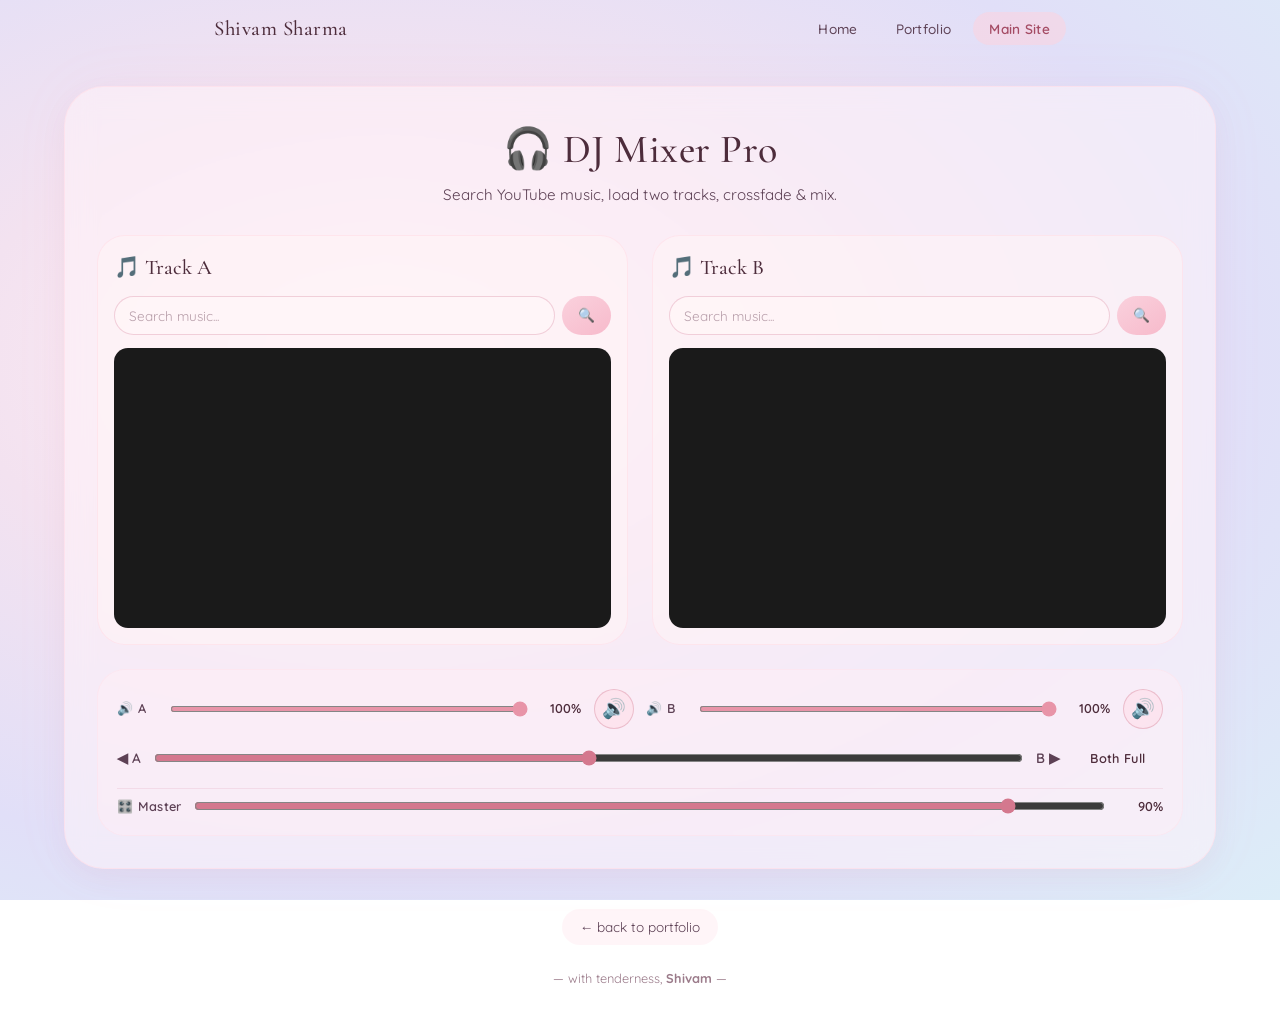
==== commit 5e2e61db: "Update dj-mixer.html" ====
--- a/dj-mixer.html
+++ b/dj-mixer.html
@@ -629,19 +629,19 @@
 <body>
 
     <!-- ==================== NAVBAR ==================== -->
-    <nav id="navbar">
-        <div class="nav-inner">
-            <a href="index.html" class="nav-logo">Shivam Sharma</a>
-            <ul class="nav-links" id="navLinks">
-                <li><a href="index.html">Home</a></li>
-                <li><a href="portfolio.html">Portfolio</a></li>
-                <li><a href="dj-mixer.html" class="active-link">DJ Mixer</a></li>
-            </ul>
-            <button class="hamburger" id="hamburger" aria-label="Menu">
-                <span></span><span></span><span></span>
-            </button>
-        </div>
-    </nav>
+<nav id="navbar">
+    <div class="nav-inner">
+        <a href="index.html" class="nav-logo">Shivam Sharma</a>
+        <ul class="nav-links" id="navLinks">
+            <li><a href="index.html">Home</a></li>
+            <li><a href="portfolio.html">Portfolio</a></li>
+            <li><a href="index.html" class="active-link">Main Site</a></li>
+        </ul>
+        <button class="hamburger" id="hamburger" aria-label="Menu">
+            <span></span><span></span><span></span>
+        </button>
+    </div>
+</nav>
 
     <!-- ==================== MAIN CONTAINER ==================== -->
     <div class="glass-card">
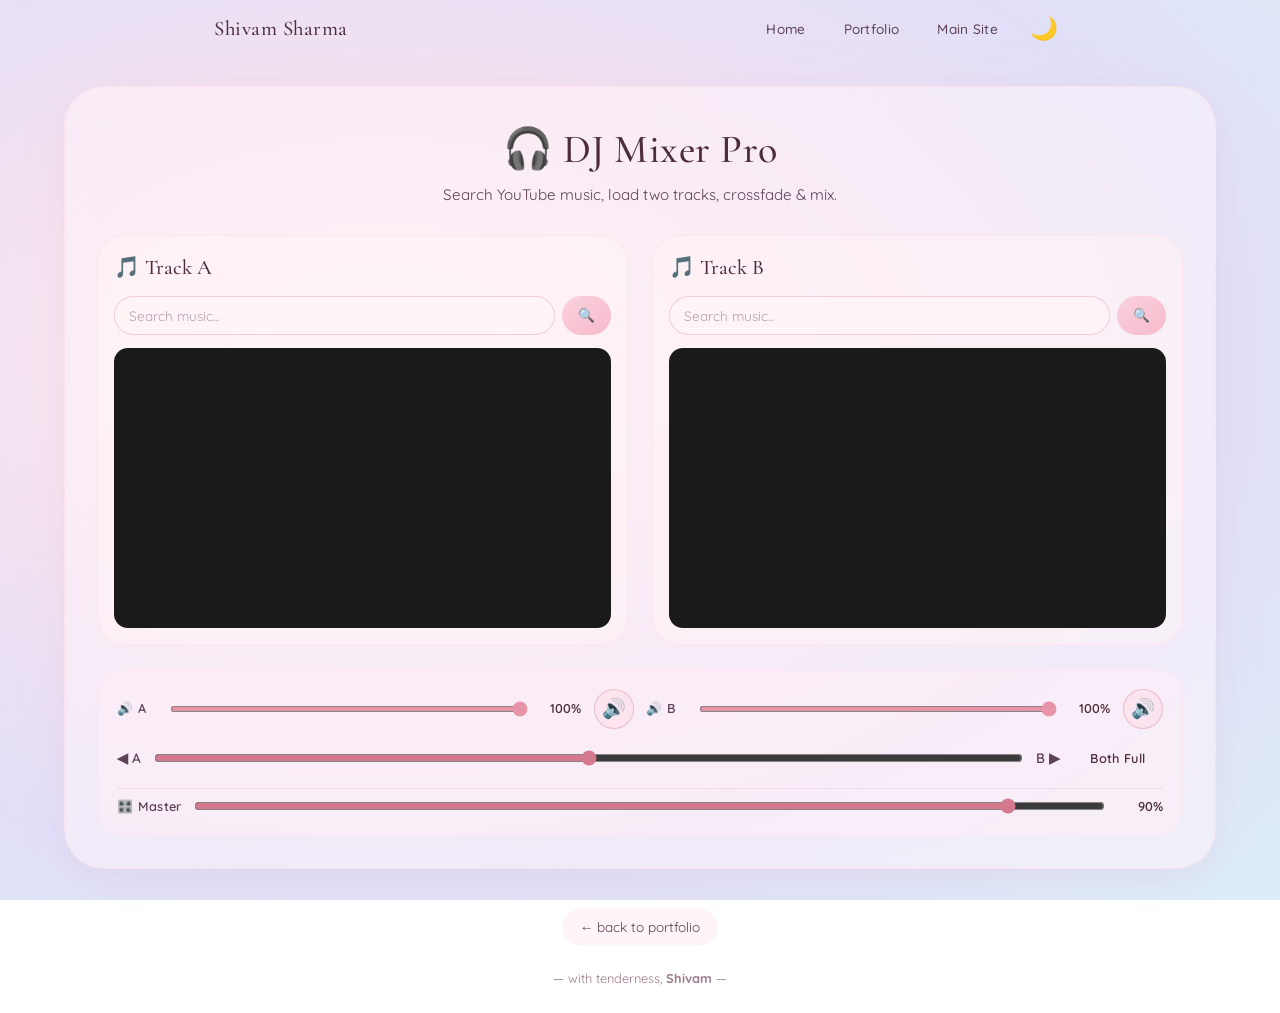
==== commit a9e8d998: "Update dj-mixer.html" ====
--- a/dj-mixer.html
+++ b/dj-mixer.html
@@ -5,6 +5,12 @@
     <meta name="viewport" content="width=device-width, initial-scale=1.0, maximum-scale=1.0, user-scalable=yes">
     <title>Shivam · DJ Mixer Pro</title>
     <meta name="description" content="Professional DJ Mixer - Crossfade between two YouTube music tracks.">
+    <meta property="og:title" content="Shivam · DJ Mixer Pro">
+    <meta property="og:description" content="Crossfade between two YouTube music tracks.">
+    <meta property="og:image" content="https://yourdomain.com/images/preview.png">
+    <meta property="og:url" content="https://yourdomain.com/dj-mixer.html">
+    <meta name="twitter:card" content="summary_large_image">
+
     <link rel="preconnect" href="https://fonts.googleapis.com">
     <link rel="preconnect" href="https://fonts.gstatic.com" crossorigin>
     <link href="https://fonts.googleapis.com/css2?family=Cormorant+Garamond:ital,wght@0,400;0,500;0,600&family=Quicksand:wght@300;400;500;600;700&display=swap" rel="stylesheet">
@@ -51,7 +57,6 @@
             line-height: 1.5;
         }
 
-        /* ========== NAVBAR ========== */
         nav {
             position: fixed;
             top: 0;
@@ -145,7 +150,6 @@
             margin: 3px 0;
         }
 
-        /* ========== MAIN CARD ========== */
         .glass-card {
             background: var(--card-bg);
             border: 1px solid var(--card-border);
@@ -177,7 +181,6 @@
             font-weight: 400;
         }
 
-        /* ========== DECKS GRID ========== */
         .decks {
             display: grid;
             grid-template-columns: 1fr 1fr;
@@ -207,7 +210,6 @@
             font-weight: 500;
         }
 
-        /* ========== SEARCH ========== */
         .search-box {
             position: relative;
             display: flex;
@@ -263,7 +265,6 @@
             transform: scale(0.97);
         }
 
-        /* ========== SEARCH RESULTS ========== */
         .search-results {
             max-height: 280px;
             overflow-y: auto;
@@ -340,7 +341,6 @@
             text-overflow: ellipsis;
         }
 
-        /* ========== PLAYER ========== */
         .player-wrapper {
             position: relative;
             width: 100%;
@@ -359,7 +359,6 @@
             border: none;
         }
 
-        /* ========== CONTROLS ========== */
         .controls-section {
             display: flex;
             flex-direction: column;
@@ -498,7 +497,6 @@
             font-size: 0.8rem;
         }
 
-        /* ========== BACK LINK ========== */
         .back-link {
             display: inline-block;
             margin-top: 0.5rem;
@@ -524,7 +522,7 @@
             font-size: 0.8rem;
         }
 
-        /* ========== RESPONSIVE ========== */
+        /* Mobile fixes */
         @media (max-width: 900px) {
             .decks {
                 grid-template-columns: 1fr;
@@ -545,6 +543,9 @@
                 padding: 1.2rem;
                 border-radius: 32px;
                 width: 95%;
+                backdrop-filter: none;
+                -webkit-backdrop-filter: none;
+                background: rgba(255,245,250,0.88);
             }
 
             h1 {
@@ -624,35 +625,38 @@
                 font-size: 0.72rem;
             }
         }
+
+        .nav-right {
+            display: flex;
+            align-items: center;
+            gap: 10px;
+        }
     </style>
 </head>
 <body>
 
-    <!-- ==================== NAVBAR ==================== -->
-<nav id="navbar">
-    <div class="nav-inner">
-        <a href="index.html" class="nav-logo">Shivam Sharma</a>
-        <ul class="nav-links" id="navLinks">
-            <li><a href="index.html">Home</a></li>
-            <li><a href="portfolio.html">Portfolio</a></li>
-            <li><a href="index.html" class="active-link">Main Site</a></li>
-        </ul>
-        <button class="hamburger" id="hamburger" aria-label="Menu">
-            <span></span><span></span><span></span>
-        </button>
-    </div>
-</nav>
-
-    <!-- ==================== MAIN CONTAINER ==================== -->
+    <nav id="navbar">
+        <div class="nav-inner">
+            <a href="index.html" class="nav-logo">Shivam Sharma</a>
+            <ul class="nav-links" id="navLinks">
+                <li><a href="index.html">Home</a></li>
+                <li><a href="portfolio.html">Portfolio</a></li>
+                <li><a href="index.html">Main Site</a></li>
+            </ul>
+            <div class="nav-right">
+                <button id="darkModeToggle" class="nav-icon-btn" aria-label="Toggle dark mode" style="background:none;border:none;font-size:1.4rem;cursor:pointer;margin-right:8px;">🌙</button>
+                <button class="hamburger" id="hamburger" aria-label="Menu">
+                    <span></span><span></span><span></span>
+                </button>
+            </div>
+        </div>
+    </nav>
+
     <div class="glass-card">
-
         <h1>🎧 DJ Mixer Pro</h1>
         <p class="subtitle">Search YouTube music, load two tracks, crossfade &amp; mix.</p>
 
-        <!-- ==================== DECKS ==================== -->
         <div class="decks">
-
-            <!-- ========== DECK A ========== -->
             <div class="deck" id="deckA">
                 <h3>🎵 Track A</h3>
                 <div class="search-box">
@@ -663,7 +667,6 @@
                 <div class="player-wrapper" id="playerA"></div>
             </div>
 
-            <!-- ========== DECK B ========== -->
             <div class="deck" id="deckB">
                 <h3>🎵 Track B</h3>
                 <div class="search-box">
@@ -673,13 +676,9 @@
                 <div class="search-results" id="resultsB"></div>
                 <div class="player-wrapper" id="playerB"></div>
             </div>
-
         </div>
 
-        <!-- ==================== CONTROLS ==================== -->
         <div class="controls-section">
-
-            <!-- Volume + Mute -->
             <div class="volume-mute-row">
                 <div class="vol-group">
                     <label for="volA">🔊 A</label>
@@ -696,7 +695,6 @@
                 <button class="mute-btn" id="muteBBtn" onclick="toggleMute('B')" aria-label="Mute Track B">🔊</button>
             </div>
 
-            <!-- Crossfader -->
             <div class="crossfader-section">
                 <span>◀ A</span>
                 <input type="range" id="crossfader" min="0" max="100" value="50" oninput="updateAllVolumes()" aria-label="Crossfader">
@@ -704,54 +702,35 @@
                 <span class="fade-label" id="fadeLabel">Center</span>
             </div>
 
-            <!-- Master Volume -->
             <div class="master-row">
                 <label for="masterVol">🎛️ Master</label>
                 <input type="range" id="masterVol" min="0" max="100" value="90" oninput="updateAllVolumes()" aria-label="Master Volume">
                 <span class="slider-value" id="masterVal">90%</span>
             </div>
-
         </div>
     </div>
 
-    <a href="portfolio.html" class="back-link" aria-label="Back to Portfolio">← back to portfolio</a>
+    <a href="portfolio.html" class="back-link">← back to portfolio</a>
     <footer>— with tenderness, <strong>Shivam</strong> —</footer>
 
-    <!-- ==================== SCRIPTS ==================== -->
+    <script src="https://www.youtube.com/iframe_api"></script>
+    <script src="js/utils.js"></script>
+    <script src="js/navbar.js"></script>
     <script>
-        // ========== NAVBAR ==========
-        (function() {
-            var nav = document.getElementById('navbar');
-            var hamburger = document.getElementById('hamburger');
-            var navLinks = document.getElementById('navLinks');
-
-            window.addEventListener('scroll', function() {
-                if (window.scrollY > 30) {
-                    nav.classList.add('scrolled');
-                } else {
-                    nav.classList.remove('scrolled');
-                }
-            }, { passive: true });
-
-            if (hamburger && navLinks) {
-                hamburger.addEventListener('click', function(e) {
-                    e.stopPropagation();
-                    navLinks.classList.toggle('show');
-                });
-
-                document.addEventListener('click', function(e) {
-                    if (!hamburger.contains(e.target) && !navLinks.contains(e.target)) {
-                        navLinks.classList.remove('show');
-                    }
-                });
-            }
-        })();
-
-        // ========== DJ MIXER LOGIC ==========
         var players = Object.create(null);
         var muted = { A: false, B: false };
-
-        function onYouTubeIframeAPIReady() {
+        var ytReady = false;
+
+        window.onYouTubeIframeAPIReady = function() {
+            ytReady = true;
+            initPlayers();
+        };
+
+        function initPlayers() {
+            if (!ytReady) {
+                setTimeout(initPlayers, 200);
+                return;
+            }
             try {
                 players.A = new YT.Player('playerA', {
                     height: '100%',
@@ -855,7 +834,6 @@
             resultsDiv.innerHTML = '<div class="result-item"><div class="info"><div class="title">🔍 Searching...</div></div></div>';
 
             try {
-                // videoCategoryId=10 = Music category for better music results
                 var res = await fetch('/api/yt-search?action=search&query=' + encodeURIComponent(query) + '&maxResults=10&category=10');
                 if (!res.ok) throw new Error('API returned ' + res.status);
                 var data = await res.json();
@@ -880,7 +858,7 @@
                 if (!video || !video.id) return;
                 var item = document.createElement('div');
                 item.className = 'result-item';
-                item.innerHTML = '<img src="' + escapeHTML(video.thumbnail || '') + '" alt="" loading="lazy"><div class="info"><div class="title">' + escapeHTML(video.title || 'Unknown') + '</div><div class="channel">' + escapeHTML(video.channel || 'Unknown') + '</div></div>';
+                item.innerHTML = '<img src="' + escapeHTML(video.thumbnail || '') + '" alt="Video thumbnail" loading="lazy"><div class="info"><div class="title">' + escapeHTML(video.title || 'Unknown') + '</div><div class="channel">' + escapeHTML(video.channel || 'Unknown') + '</div></div>';
                 item.addEventListener('click', function() {
                     loadVideo(side, video.id);
                     var allItems = container.querySelectorAll('.result-item');
@@ -909,7 +887,24 @@
         window.addEventListener('DOMContentLoaded', function() { updateAllVolumes(); });
     </script>
 
-    <script src="https://www.youtube.com/iframe_api" async defer></script>
-
+    <script>
+        // Dark mode toggle (standalone because main.js not loaded on this page)
+        (function() {
+            var darkToggle = document.getElementById('darkModeToggle');
+            if (darkToggle) {
+                var savedTheme = localStorage.getItem('theme');
+                if (savedTheme === 'dark') {
+                    document.body.classList.add('dark-mode');
+                    darkToggle.textContent = '☀️';
+                }
+                darkToggle.addEventListener('click', function() {
+                    document.body.classList.toggle('dark-mode');
+                    var isDark = document.body.classList.contains('dark-mode');
+                    darkToggle.textContent = isDark ? '☀️' : '🌙';
+                    localStorage.setItem('theme', isDark ? 'dark' : 'light');
+                });
+            }
+        })();
+    </script>
 </body>
 </html>
